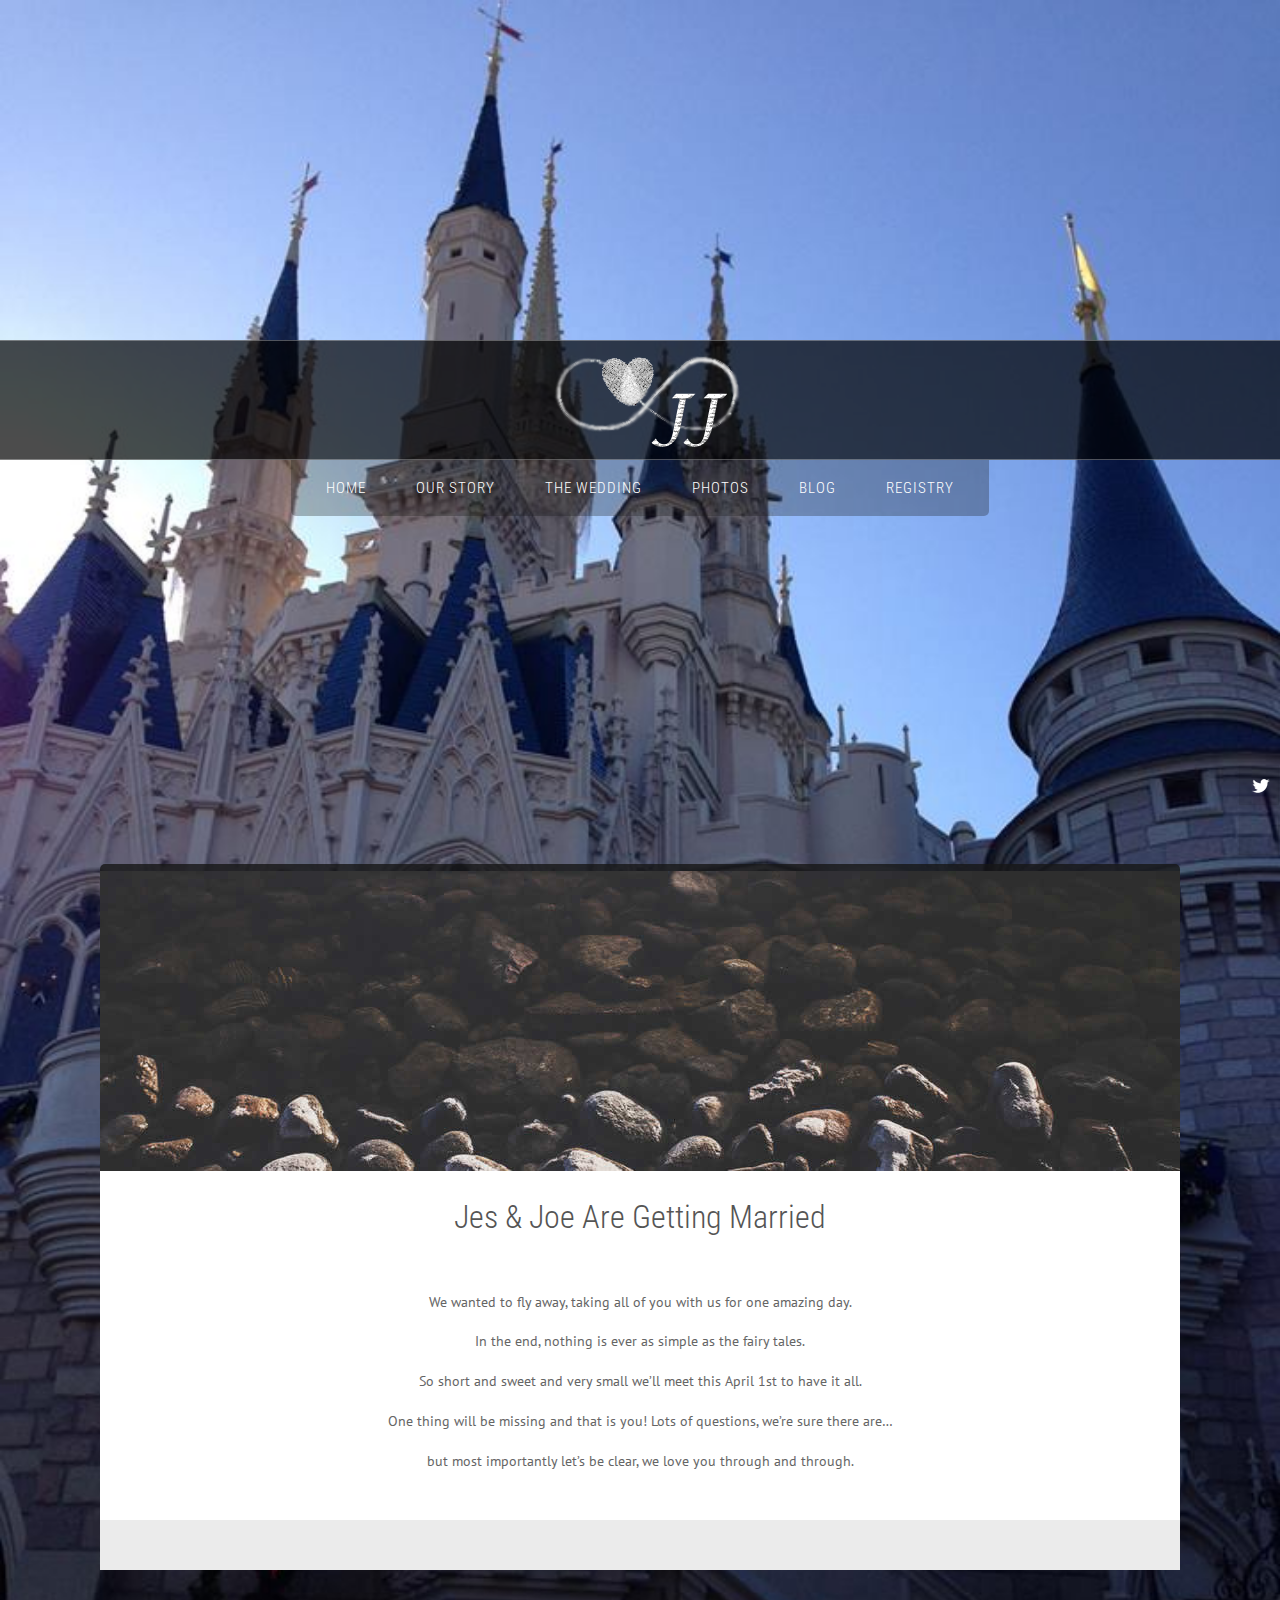
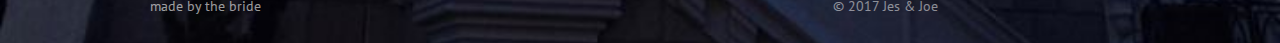
==== HTML/index.html @ 2b848e37 "second commit" ====
<!-- === BEGIN HEADER === -->
<!DOCTYPE html>
<!--[if IE 8]> <html lang="en" class="ie8"> <![endif]-->
<!--[if IE 9]> <html lang="en" class="ie9"> <![endif]-->
<!--[if !IE]><!-->
<html lang="en">
    <!--<![endif]-->
    <head>
        <!-- Title -->
        <title>Jes & Joe</title>
        <!-- Meta -->
        <meta http-equiv="content-type" content="text/html; charset=utf-8" />
        <meta name="description" content="">
        <meta name="author" content="">
        <meta name="viewport" content="width=device-width, initial-scale=1, maximum-scale=1" />
        <!-- Favicon -->
        <link href="favicon.ico" rel="shortcut icon">
        <!-- Bootstrap Core CSS -->
        <link rel="stylesheet" href="assets/css/bootstrap.css" rel="stylesheet">
        <!-- Template CSS -->
        <link rel="stylesheet" href="assets/css/animate.css" rel="stylesheet">
        <link rel="stylesheet" href="assets/css/font-awesome.css" rel="stylesheet">
        <link rel="stylesheet" href="assets/css/nexus.css" rel="stylesheet">
        <link rel="stylesheet" href="assets/css/responsive.css" rel="stylesheet">
        <link rel="stylesheet" href="assets/css/custom.css" rel="stylesheet">
        <!-- Google Fonts-->
        <link href="http://fonts.googleapis.com/css?family=Roboto+Condensed:400,300" rel="stylesheet" type="text/css">
        <link href="http://fonts.googleapis.com/css?family=PT+Sans" type="text/css" rel="stylesheet">
        <link href="http://fonts.googleapis.com/css?family=Roboto:400,300" rel="stylesheet" type="text/css">
    </head>
    <body>
        <div id="body-bg">
            <ul class="social-icons pull-right hidden-xs">
                <li class="social-twitter">
                    <a href="#" target="_blank" title="Twitter"></a>
                </li>
                <li class="social-instagram">
                    <a href="#" target="_blank" title="Instagram"></a>
                </li>
            </ul>
            <div id="pre-header" class="container" style="height:340px">
            </div>
            <div id="header">
                <div class="container">
                    <div class="row">
                        <!-- Logo -->
                        <div class="logo">
                            <a title="">
                                <img style="margin-top: -22px;" src="assets/img/jj-logo.png" alt="Logo" />
                            </a>
                        </div>
                        <!-- End Logo -->
                    </div>
                </div>
            </div>
            <!-- Menu -->
            <div id="hornav" class="container no-padding">
                <div class="row">
                    <div class="col-md-12 no-padding">
                        <div class="text-center visible-lg">
                            <ul id="hornavmenu" class="nav navbar-nav">
                                <li>
                                    <a href="index.html" >Home</a>
                                </li>
                                <li>
                                    <a href="our-story.html">Our Story</a>
                                </li>
                                <li>
                                    <a href="the-wedding.html">The Wedding</a>
                                </li>
                                <li>
                                    <a href="photos.html" >Photos</a>
                                </li>
                             
                                    <li>
                                    <a href="blog.html">Blog</a>                                  
                                </li> 
                                <li>
                                    <a href="registry.html" >Registry</a>
                                </li>
                            </ul>
                        </div>
                    </div>
                </div>
            </div>
            <!-- End Menu -->
            <div id="post_header" class="container" style="height:340px">
            </div>
            <div id="content-top-border" class="container">
            </div>
            <!-- === END HEADER === -->
            <!-- === BEGIN CONTENT === -->
            <div id="content">
                <div class="container no-padding">
                    <div class="row">
                        <!-- Carousel Slideshow -->
                        <div id="carousel-example" class="carousel slide" data-ride="carousel">
                            <!-- Carousel Images -->
                            <div class="carousel-inner">
                                <div class="item active">
                                    <img src="assets/img/slideshow/slide1.jpg">
                                </div>
                                <div class="item">
                                    <img src="assets/img/slideshow/slide2.jpg">
                                </div>
                                <div class="item">
                                    <img src="assets/img/slideshow/slide3.jpg">
                                </div>
                                <div class="item">
                                    <img src="assets/img/slideshow/slide4.jpg">
                                </div>
                            </div>
                            <!-- End Carousel Images -->
                        </div>
                        <!-- End Carousel Slideshow -->
                    </div>
                </div>
                <div class="container background-white">
                    <div class="row margin-vert-30">
                        <!-- Main Text -->
                        <div class="col-md-12">
                            <h2 class="text-center">Jes & Joe Are Getting Married</h2><br> <br/>
                            <p class="text-center"> We wanted to fly away, taking all of you with us for one amazing day. </p> <p class="text-center">In the end, nothing is ever as simple as the fairy tales. <p class="text-center">So short and sweet and very small we’ll meet this April 1st to have it all. </p> <p class="text-center">One thing will be missing and that is you! Lots of questions, we’re sure there are… </p> <p class="text-center">but most importantly let’s be clear, we love you through and through. </p>
                        </div>
                        <!-- End Main Text -->
                    </div>
                </div>
                <div class="container background-gray-lighter">
                    <div class="row padding-vert-20">
                        <div class="col-md-1">
                        </div>
                        <div class="col-md-10">
                            <!-- Portfolio -->
                            <ul class="portfolio-group">
                            </ul>
                            <!-- End Portfolio -->
                        </div>
                        <div class="col-md-1">
                        </div>
                    </div>
                </div>
            <!-- End Body -->
            <!-- Footer -->
            <div id="footer">
                <div class="container">
                    <div class="row">
                        <div id="footermenu" class="col-md-8">
                            <ul class="list-unstyled list-inline">
                                <li>
                                    <a href="jesmakes.com" target="_blank">made by the bride</a>
                                </li>
                            </ul>
                        </div>
                        <div id="copyright" class="col-md-4">
                            <p class="pull-right"><p>&copy; 2017 Jes & Joe</p>
                        </div>
                    </div>
                </div>
            </div>
            <!-- End Footer -->
            <!-- JS -->
            <script type="text/javascript" src="assets/js/jquery.min.js" type="text/javascript"></script>
            <script type="text/javascript" src="assets/js/bootstrap.min.js" type="text/javascript"></script>
            <script type="text/javascript" src="assets/js/scripts.js"></script>
            <!-- Isotope - Portfolio Sorting -->
            <script type="text/javascript" src="assets/js/jquery.isotope.js" type="text/javascript"></script>
            <!-- Mobile Menu - Slicknav -->
            <script type="text/javascript" src="assets/js/jquery.slicknav.js" type="text/javascript"></script>
            <!-- Animate on Scroll-->
            <script type="text/javascript" src="assets/js/jquery.visible.js" charset="utf-8"></script>
            <!-- Sticky Div -->
            <script type="text/javascript" src="assets/js/jquery.sticky.js" charset="utf-8"></script>
            <!-- Slimbox2-->
            <script type="text/javascript" src="assets/js/slimbox2.js" charset="utf-8"></script>
            <!-- Modernizr -->
            <script src="assets/js/modernizr.custom.js" type="text/javascript"></script>
            <!-- End JS -->
    </body>
</html>
---- HTML/assets/css/nexus.css ----
/**
* @template:  Virtuoso

TABLE OF CONTENTS

	- Basic
	- Header
	- Footer
	- Miscellaneous
	- Utility Classes
	- Typography
	- Top Menu - Hornav
	- Sidebar Menu
	- Mobile Menu
	- Blockquotes
	- Font Awesome
	- Glyphicons
	- Portfolio
	- Testimonials
	- Accordions
	- Tabs
	- Progress Bars 
	- Panels
	- Social Icons
	- Carousel
	- Thumbs Gallery
	- Blog
	- Pages

*/
/*-----------------------------------------------------------------------------------*/
/* Basic */
/*-----------------------------------------------------------------------------------*/
html {
  overflow-y: scroll;
}
body {
  line-height: 1.7em;
  font-family: PT Sans;
  font-size: 14px;
  font-weight: 300;
  background-color: #5f807a;
  background-color: #F4F1EA;
  color: #656565;
}
#body-bg {
  background-attachment: fixed;
  background-clip: border-box;
  background-color: rgba(0, 0, 0, 0);
  background-image: url("../img/bg.jpg");
  background-origin: padding-box;
  background-position: 50% 0;
  background-repeat: no-repeat;
  background-size: cover !important;
  position: relative;
}
.primary-container-background .primary-container {
  width: 1080px;
}
.container {
  max-width: 1080px;
  padding-left: 40px;
  padding-right: 40px;
  width: 100%;
}
.container.no-padding {
  padding-left: 20px !important;
  padding-right: 20px !important;
}
#container_hornav {
  position: relative;
  top: 0px;
}
#container_slideshow {
  overflow: hidden;
  z-index: 0;
}
#container_spacer1 {
  height: 60px;
}
#container_spacer3 {
  height: 40px;
}
.is-sticky #header {
  background-color: #000000;
  z-index: 20;
}
.is-sticky #hornav {
  top: 0;
  left: 0;
  right: 0;
  height: 0;
  text-align: center;
  z-index: 20;
}
.is-sticky #hornav ul#hornavmenu {
  background-color: #171717;
}
.is-sticky #header {
  z-index: 21;
}
.is-sticky ul.social-icons {
  margin-top: 29px;
}
/*-----------------------------------------------------------------------------------*/
/* Header */
/*-----------------------------------------------------------------------------------*/
#header {
  position: relative;
  background-color: #000;
  background-color: rgba(0, 0, 0, 0.7);
  border-bottom: 1px solid rgba(255, 255, 255, 0.3);
  border-top: 1px solid rgba(255, 255, 255, 0.3);
  height: 120px;
  top: 0;
  transition: all 0.2s ease 0s;
  width: 100%;
}
#header.container {
  background-color: #ffffff;
  border-bottom: 1px solid rgba(0, 0, 0, 0.1);
  height: 85px;
  position: relative;
}
/* Logo */
.logo {
  text-align: center;
}
.logo a {
  top: 29px;
  display: block;
  position: relative;
  z-index: 20;
}
p.site-slogan {
  color: #b1a5bd;
  font-size: 11px;
  letter-spacing: 8px;
  margin: 0;
  padding: 0;
  right: 15px;
  text-align: right;
  top: 68px;
  position: absolute;
  z-index: 20;
  white-space: nowrap;
}
#content-top-border {
  background-color: rgba(23, 23, 23, 0.8);
  border-radius: 5px 5px 0 0;
  height: 7px;
}
/*-----------------------------------------------------------------------------------*/
/* Footer */
/*-----------------------------------------------------------------------------------*/
#content-bottom-border {
  background-color: rgba(23, 23, 23, 0.8);
  border-radius: 0 0 5px 5px;
  height: 7px;
}
#base {
  overflow: hidden;
  color: rgba(255, 255, 255, 0.5);
}
#base .container {
  background-color: #000000;
  border-radius: 5px;
}
#base li a {
  text-shadow: none;
}
#base h3 {
  color: #FFFFFF;
  text-shadow: none;
  opacity: 0.8;
}
#base input,
#base button,
#base select,
#base textarea {
  color: #fff;
}
#base input {
  background: none repeat scroll 0 0 rgba(45, 55, 70, 0.15);
  border: 1px solid;
  border-color: rgba(255, 255, 255, 0.15);
  border-radius: 5px;
  box-shadow: 0 1px 1px rgba(0, 0, 0, 0.1) inset;
  color: #fff;
  padding: 4px 12px;
}
#base input:focus {
  border-color: rgba(255, 255, 255, 0.4);
}
/* Footer Menu */
#footer {
  color: #bbb;
  color: rgba(255, 255, 255, 0.5);
  padding-top: 25px;
  padding-bottom: 25px;
}
#footermenu ul {
  margin: 0;
}
#footermenu ul li {
  border-right: 1px solid rgba(255, 255, 255, 0.1);
  padding-left: 10px;
  padding-right: 10px;
}
#footermenu ul li:last-child {
  border: none;
}
#footermenu ul li a {
  color: #444;
  color: rgba(255, 255, 255, 0.6);
  font-size: 14px;
}
#footermenu ul li a:hover {
  color: #ffffff;
}
/* Copyright */
#copyright p {
  padding: 0;
  margin: 0;
}
/*-----------------------------------------------------------------------------------*/
/* Miscellaneous */
/*-----------------------------------------------------------------------------------*/
.visible {
  opacity: 1 !important;
}
.animatebox {
  background: #cccccc;
  background: rgba(0, 0, 0, 0.05);
  border: 1px solid #dddddd;
  border: 1px solid rgba(0, 0, 0, 0.2);
  box-shadow: 1px 1px 5px rgba(0, 0, 0, 0.2);
  font-size: 22px;
  font-weight: 300;
  margin: 30px auto 60px;
  padding: 80px 0;
  text-align: center;
  max-width: 500px;
  width: 100%;
  color: #888 !important;
}
h1.logo-text a {
  display: inline;
}
.logo a {
  display: inline !important;
  width: auto !important;
}
/*-----------------------------------------------------------------------------------*/
/* Utility Classes */
/*-----------------------------------------------------------------------------------*/
.color-default {
  color: #555555 !important;
}
.color-default[class^="fa-"]:before,
.color-default[class*=" fa-"]:before {
  color: #555555;
}
.color-gray {
  color: #555555 !important;
}
.color-gray[class^="fa-"]:before,
.color-gray[class*=" fa-"]:before {
  color: #555555;
}
.color-gray-light {
  color: #b3b3b3 !important;
}
.color-gray-light[class^="fa-"]:before,
.color-gray-light[class*=" fa-"]:before {
  color: #b3b3b3;
}
.color-gray-lighter {
  color: #ebebeb !important;
}
.color-gray-lighter[class^="fa-"]:before,
.color-gray-lighter[class*=" fa-"]:before {
  color: #ebebeb;
}
.color-primary {
  color: #72968f !important;
}
.color-primary[class^="fa-"]:before,
.color-primary[class*=" fa-"]:before {
  color: #72968f;
}
.color-red {
  color: #8b2626 !important;
}
.color-red[class^="fa-"]:before,
.color-red[class*=" fa-"]:before {
  color: #8b2626;
}
.color-blue {
  color: #43668c !important;
}
.color-blue[class^="fa-"]:before,
.color-blue[class*=" fa-"]:before {
  color: #43668c;
}
.color-green {
  color: #649f2b !important;
}
.color-green[class^="fa-"]:before,
.color-green[class*=" fa-"]:before {
  color: #649f2b;
}
.color-aqua {
  color: #86b998 !important;
}
.color-aqua[class^="fa-"]:before,
.color-aqua[class*=" fa-"]:before {
  color: #86b998;
}
.color-yellow {
  color: #d0b426 !important;
}
.color-yellow[class^="fa-"]:before,
.color-yellow[class*=" fa-"]:before {
  color: #d0b426;
}
.color-brown {
  color: #6f6f55 !important;
}
.color-brown[class^="fa-"]:before,
.color-brown[class*=" fa-"]:before {
  color: #6f6f55;
}
.color-violet {
  color: #8270a4 !important;
}
.color-violet[class^="fa-"]:before,
.color-violet[class*=" fa-"]:before {
  color: #8270a4;
}
.color-orange {
  color: #ae6926 !important;
}
.color-orange[class^="fa-"]:before,
.color-orange[class*=" fa-"]:before {
  color: #ae6926;
}
.padding-10 {
  padding: 10px;
}
.padding-20 {
  padding: 20px;
}
.padding-30 {
  padding: 30px;
}
.padding-40 {
  padding: 40px;
}
.padding-50 {
  padding: 50px;
}
.padding-60 {
  padding: 60px;
}
.margin-10 {
  margin: 10px;
}
.margin-20 {
  margin: 20px;
}
.margin-30 {
  margin: 30px;
}
.margin-40 {
  margin: 40px;
}
.margin-50 {
  margin: 50px;
}
.margin-60 {
  margin: 60px;
}
.padding-horiz-10 {
  padding-left: 10px;
  padding-right: 10px;
}
.padding-horiz-20 {
  padding-left: 20px;
  padding-right: 20px;
}
.padding-horiz-30 {
  padding-left: 30px;
  padding-right: 30px;
}
.padding-horiz-40 {
  padding-left: 40px;
  padding-right: 40px;
}
.padding-horiz-50 {
  padding-left: 50px;
  padding-right: 50px;
}
.padding-horiz-60 {
  padding-left: 60px;
  padding-right: 60px;
}
.padding-vert-10 {
  padding-top: 10px;
  padding-bottom: 10px;
}
.padding-vert-20 {
  padding-top: 20px;
  padding-bottom: 20px;
}
.padding-vert-30 {
  padding-top: 30px;
  padding-bottom: 30px;
}
.padding-vert-40 {
  padding-top: 40px;
  padding-bottom: 40px;
}
.padding-vert-50 {
  padding-top: 50px;
  padding-bottom: 50px;
}
.padding-vert-60 {
  padding-top: 60px;
  padding-bottom: 60px;
}
.margin-horiz-10 {
  margin-left: 10px;
  margin-right: 10px;
}
.margin-horiz-20 {
  margin-left: 20px;
  margin-right: 20px;
}
.margin-horiz-30 {
  margin-left: 30px;
  margin-right: 30px;
}
.margin-horiz-40 {
  margin-left: 40px;
  margin-right: 40px;
}
.margin-horiz-50 {
  margin-left: 50px;
  margin-right: 50px;
}
.margin-horiz-60 {
  margin-left: 60px;
  margin-right: 60px;
}
.margin-vert-10 {
  margin-top: 10px;
  margin-bottom: 10px;
}
.margin-vert-20 {
  margin-top: 20px;
  margin-bottom: 20px;
}
.margin-vert-30 {
  margin-top: 30px;
  margin-bottom: 30px;
}
.margin-vert-40 {
  margin-top: 40px;
  margin-bottom: 40px;
}
.margin-vert-50 {
  margin-top: 50px;
  margin-bottom: 50px;
}
.margin-vert-60 {
  margin-top: 60px;
  margin-bottom: 60px;
}
.no-padding {
  padding: 0 !important;
}
.no-margin {
  margin: 0 !important;
}
.margin-top-0 {
  margin-top: 0;
}
.margin-top-5 {
  margin-top: 5px;
}
.margin-top-10 {
  margin-top: 10px;
}
.margin-top-15 {
  margin-top: 15px;
}
.margin-top-20 {
  margin-top: 20px;
}
.margin-top-30 {
  margin-top: 30px;
}
.margin-top-40 {
  margin-top: 40px;
}
.margin-top-50 {
  margin-top: 50px;
}
.margin-top-60 {
  margin-top: 60px;
}
.margin-bottom-0 {
  margin-bottom: 0;
}
.margin-bottom-5 {
  margin-bottom: 5px;
}
.margin-bottom-10 {
  margin-bottom: 10px;
}
.margin-bottom-15 {
  margin-bottom: 15px;
}
.margin-bottom-20 {
  margin-bottom: 20px;
}
.margin-bottom-30 {
  margin-bottom: 30px;
}
.margin-bottom-40 {
  margin-bottom: 40px;
}
.margin-bottom-50 {
  margin-bottom: 50px;
}
.margin-bottom-60 {
  margin-bottom: 60px;
}
.padding-top-0 {
  padding-top: 0;
}
.padding-top-5 {
  padding-top: 5px;
}
.padding-top-10 {
  padding-top: 10px;
}
.padding-top-15 {
  padding-top: 15px;
}
.padding-top-20 {
  padding-top: 20px;
}
.padding-top-30 {
  padding-top: 30px;
}
.padding-top-40 {
  padding-top: 40px;
}
.padding-top-50 {
  padding-top: 50px;
}
.padding-top-60 {
  padding-top: 60px;
}
.padding-bottom-0 {
  padding-bottom: 0;
}
.padding-bottom-5 {
  padding-bottom: 5px;
}
.padding-bottom-10 {
  padding-bottom: 10px;
}
.padding-bottom-15 {
  padding-bottom: 15px;
}
.padding-bottom-20 {
  padding-bottom: 20px;
}
.padding-bottom-30 {
  padding-bottom: 30px;
}
.padding-bottom-40 {
  padding-bottom: 40px;
}
.padding-bottom-50 {
  padding-bottom: 50px;
}
.padding-bottom-60 {
  padding-bottom: 60px;
}
.row-no-margin {
  margin-left: -40px;
  margin-right: -40px;
}
/* Background Colors */
.background-white {
  background-color: #FFFFFF;
}
.background-gray-darker {
  background-color: #222222;
}
.background-gray-dark {
  background-color: #333333;
}
.background-gray {
  background-color: #555555;
}
.background-gray-light {
  background-color: #b3b3b3;
}
.background-gray-lighter {
  background-color: #ebebeb;
}
/* Button Colors */
.btn {
  border-radius: 0px;
}
.btn-default {
  background-color: rgba(0, 0, 0, 0.043);
  border: 1px solid rgba(0, 0, 0, 0.15);
  border-radius: 0px;
  box-shadow: 0 0 5px 0 rgba(0, 0, 0, 0.05) inset;
  margin: 0;
}
.btn-green {
  background-color: #658538 !important;
  background-repeat: repeat-x;
  filter: progid:DXImageTransform.Microsoft.gradient(startColorstr="#759a40", endColorstr="#648537");
  background-image: -khtml-gradient(linear, left top, left bottom, from(#759a40), to(#648537));
  background-image: -moz-linear-gradient(top, #759a40, #648537);
  background-image: -ms-linear-gradient(top, #759a40, #648537);
  background-image: -webkit-gradient(linear, left top, left bottom, color-stop(0%, #759a40), color-stop(100%, #648537));
  background-image: -webkit-linear-gradient(top, #759a40, #648537);
  background-image: -o-linear-gradient(top, #759a40, #648537);
  background-image: linear-gradient(#759a40, #648537);
  border-color: #648537 #648537 #618035;
  color: #fff !important;
  text-shadow: 0 -1px 0 rgba(0, 0, 0, 0.09);
  -webkit-font-smoothing: antialiased;
}
.btn-bronze {
  background-color: #856f38 !important;
  background-repeat: repeat-x;
  filter: progid:DXImageTransform.Microsoft.gradient(startColorstr="#9a8140", endColorstr="#856f37");
  background-image: -khtml-gradient(linear, left top, left bottom, from(#9a8140), to(#856f37));
  background-image: -moz-linear-gradient(top, #9a8140, #856f37);
  background-image: -ms-linear-gradient(top, #9a8140, #856f37);
  background-image: -webkit-gradient(linear, left top, left bottom, color-stop(0%, #9a8140), color-stop(100%, #856f37));
  background-image: -webkit-linear-gradient(top, #9a8140, #856f37);
  background-image: -o-linear-gradient(top, #9a8140, #856f37);
  background-image: linear-gradient(#9a8140, #856f37);
  border-color: #856f37 #856f37 #806b35;
  color: #fff !important;
  text-shadow: 0 -1px 0 rgba(0, 0, 0, 0.09);
  -webkit-font-smoothing: antialiased;
}
.btn-red {
  background-color: #853838 !important;
  background-repeat: repeat-x;
  filter: progid:DXImageTransform.Microsoft.gradient(startColorstr="#9a4040", endColorstr="#853737");
  background-image: -khtml-gradient(linear, left top, left bottom, from(#9a4040), to(#853737));
  background-image: -moz-linear-gradient(top, #9a4040, #853737);
  background-image: -ms-linear-gradient(top, #9a4040, #853737);
  background-image: -webkit-gradient(linear, left top, left bottom, color-stop(0%, #9a4040), color-stop(100%, #853737));
  background-image: -webkit-linear-gradient(top, #9a4040, #853737);
  background-image: -o-linear-gradient(top, #9a4040, #853737);
  background-image: linear-gradient(#9a4040, #853737);
  border-color: #853737 #853737 #803535;
  color: #fff !important;
  text-shadow: 0 -1px 0 rgba(0, 0, 0, 0.09);
  -webkit-font-smoothing: antialiased;
}
.btn-violet {
  background-color: #813885 !important;
  background-repeat: repeat-x;
  filter: progid:DXImageTransform.Microsoft.gradient(startColorstr="#96409a", endColorstr="#813785");
  background-image: -khtml-gradient(linear, left top, left bottom, from(#96409a), to(#813785));
  background-image: -moz-linear-gradient(top, #96409a, #813785);
  background-image: -ms-linear-gradient(top, #96409a, #813785);
  background-image: -webkit-gradient(linear, left top, left bottom, color-stop(0%, #96409a), color-stop(100%, #813785));
  background-image: -webkit-linear-gradient(top, #96409a, #813785);
  background-image: -o-linear-gradient(top, #96409a, #813785);
  background-image: linear-gradient(#96409a, #813785);
  border-color: #813785 #813785 #7c3580;
  color: #fff !important;
  text-shadow: 0 -1px 0 rgba(0, 0, 0, 0.09);
  -webkit-font-smoothing: antialiased;
}
.btn-blue {
  background-color: #386685 !important;
  background-repeat: repeat-x;
  filter: progid:DXImageTransform.Microsoft.gradient(startColorstr="#40769a", endColorstr="#376685");
  background-image: -khtml-gradient(linear, left top, left bottom, from(#40769a), to(#376685));
  background-image: -moz-linear-gradient(top, #40769a, #376685);
  background-image: -ms-linear-gradient(top, #40769a, #376685);
  background-image: -webkit-gradient(linear, left top, left bottom, color-stop(0%, #40769a), color-stop(100%, #376685));
  background-image: -webkit-linear-gradient(top, #40769a, #376685);
  background-image: -o-linear-gradient(top, #40769a, #376685);
  background-image: linear-gradient(#40769a, #376685);
  border-color: #376685 #376685 #356280;
  color: #fff !important;
  text-shadow: 0 -1px 0 rgba(0, 0, 0, 0.09);
  -webkit-font-smoothing: antialiased;
}
.btn-aqua {
  background-color: #388582 !important;
  background-repeat: repeat-x;
  filter: progid:DXImageTransform.Microsoft.gradient(startColorstr="#409a97", endColorstr="#378582");
  background-image: -khtml-gradient(linear, left top, left bottom, from(#409a97), to(#378582));
  background-image: -moz-linear-gradient(top, #409a97, #378582);
  background-image: -ms-linear-gradient(top, #409a97, #378582);
  background-image: -webkit-gradient(linear, left top, left bottom, color-stop(0%, #409a97), color-stop(100%, #378582));
  background-image: -webkit-linear-gradient(top, #409a97, #378582);
  background-image: -o-linear-gradient(top, #409a97, #378582);
  background-image: linear-gradient(#409a97, #378582);
  border-color: #378582 #378582 #35807d;
  color: #fff !important;
  text-shadow: 0 -1px 0 rgba(0, 0, 0, 0.09);
  -webkit-font-smoothing: antialiased;
}
/*-----------------------------------------------------------------------------------*/
/* Top Menu - Hornav */
/*-----------------------------------------------------------------------------------*/
#hornav {
  font-family: Roboto Condensed;
  position: relative;
  padding-top: 0px;
  padding-right: 0px;
  text-align: center;
  width: 100%;
}
#hornav .navbar-nav {
  float: none;
}
#hornav ul {
  background-color: rgba(23, 23, 23, 0.3);
  border-radius: 0 0 5px 5px;
  display: inline-block;
  margin: 0;
  padding: 0 10px;
}
#hornav ul > li {
  margin: 0px 5px;
}
#hornav ul > li > a,
#hornav ul > li > span {
  color: #FFFFFF;
  font-size: 15px;
  font-weight: 300;
  letter-spacing: 1px;
  padding: 18px 20px;
  text-transform: uppercase;
  display: block;
}
#hornav ul > li > a:hover,
#hornav ul > li > span:hover,
#hornav ul > li > a:active,
#hornav ul > li > span:active,
#hornav ul > li > a.current,
#hornav ul > li > span.current {
  background: none;
}
/* Dropdown Menu */
#hornav ul ul {
  text-align: left;
  background: #f2f2f2;
  border-radius: 5px;
  border: 1px solid #dddddd;
  position: relative;
  -webkit-box-shadow: 0 0 4px rgba(0, 0, 0, 0.2);
  -moz-box-shadow: 0 0 4px rgba(0, 0, 0, 0.2);
  -ms-box-shadow: 0 0 4px rgba(0, 0, 0, 0.2);
  -o-box-shadow: 0 0 4px rgba(0, 0, 0, 0.2);
  box-shadow: 0 0 4px rgba(0, 0, 0, 0.2);
  display: block;
  list-style: none;
  margin: 0px;
  padding: 5px 0 !important;
  min-width: 200px;
  z-index: 20;
}
#hornav ul ul li {
  min-height: 22px;
  float: none;
  position: relative;
  margin: 0;
}
#hornav ul ul li a,
#hornav ul ul li span {
  background-color: transparent;
  box-shadow: none;
  display: block;
  padding: 6px 15px;
  color: #555555 !important;
  text-transform: none;
  border-top: 1px solid rgba(0, 0, 0, 0.05);
}
#hornav ul ul:before {
  background: transparent url('../img/menu_arrow.png') no-repeat 0 0;
  content: "";
  display: block;
  height: 10px;
  left: 21px;
  position: absolute;
  top: -10px;
  width: 14px;
}
#hornav ul ul li:first-child a {
  border: none;
}
#hornav ul ul li a:active,
#hornav ul ul li a:focus,
#hornav ul ul li a:hover {
  text-decoration: none;
  background-color: rgba(0, 0, 0, 0.05);
}
#hornav ul ul li:hover a {
  text-decoration: none;
}
#hornav ul ul ul:before {
  display: none;
}
#hornav li ul,
#hornav li ul li ul {
  position: absolute;
  height: auto;
  min-width: 200px;
  opacity: 0;
  visibility: hidden;
  transition: all 240ms linear;
  -o-transition: all 240ms linear;
  -ms-transition: all 240ms linear;
  -moz-transition: all 240ms linear;
  -webkit-transition: all 240ms linear;
  top: 70px;
  z-index: 1000;
}
#hornav li:hover > ul,
#hornav li ul li:hover > ul {
  display: block;
  opacity: 1;
  visibility: visible;
  top: 60px;
}
#hornav li ul li ul {
  left: 220px;
  top: 0;
}
#hornav li ul li:hover > ul {
  top: 0px;
  left: 200px;
}
#hornav ul ul .parent:after {
  top: 10px;
  right: 15px;
  color: #777;
  font-size: 14px;
  content: "\f105";
  position: absolute;
  font-weight: normal;
  display: inline-block;
  font-family: FontAwesome;
}
/*-----------------------------------------------------------------------------------*/
/* Sidebar Menu */
/*-----------------------------------------------------------------------------------*/
.sidebar-nav {
  border-radius: 5px;
  border: 1px solid rgba(0, 0, 0, 0.1);
}
.sidebar-nav li {
  padding: 0;
  /*Sidebar Sub Navigation*/
}
.sidebar-nav li a {
  background: #f4f4f4;
  border-bottom: 1px solid #d8d8d8;
  display: block;
  padding: 10px 20px;
  outline: none;
  color: #72968f;
  font-size: 16px;
  font-weight: 300;
}
.sidebar-nav li a:hover {
  text-decoration: none;
}
.sidebar-nav li ul {
  background: #fff;
  padding: 0;
  margin: 0;
  list-style: none;
}
.sidebar-nav li ul a {
  background: #fff;
  color: #555555;
  font-size: 12px;
  border-bottom: solid 1px #d8d8d8;
  padding: 5px 23px;
}
.sidebar-nav ul li:hover a,
.sidebar-nav ul li.active a {
  color: #72968f;
}
.sidebar-nav > li:last-child a {
  border: none;
}
/*Sidebar Badges*/
.list-group-item li > .badge {
  float: right;
}
.sidebar-nav span.badge {
  margin-top: 8px;
  margin-right: 10px;
}
.sidebar-nav .list-toggle > span.badge {
  margin-right: 25px;
}
.sidebar-nav ul li span.badge {
  margin-top: 0px;
  font-size: 10px;
  padding: 3px 5px;
  margin-right: 20px;
  border-radius: 0 0 5px 5px;
  background: #8faca6;
}
/*Sidebar List Toggle*/
.list-toggle:after {
  top: 10px;
  right: 20px;
  color: #777;
  font-size: 14px;
  content: "\f105";
  position: absolute;
  font-weight: normal;
  display: inline-block;
  font-family: FontAwesome;
}
.list-toggle.active:after {
  color: #fff;
  content: "\f107";
}
/* Make Font Awesome icons fixed width */
.sidebar-nav li [class^="fa"],
.sidebar-nav li [class*=" fa"] {
  width: 1.25em;
  left: -2px;
  margin-right: 2px;
  text-align: center;
  position: relative;
  display: inline-block;
}
.sidebar-nav li [class^="fa"].fa-lg,
.sidebar-nav li [class*=" fa"].fa-lg {
  /* increased font size for fa-lg */
  width: 1.5625em;
}
/*-----------------------------------------------------------------------------------*/
/* Mobile Menu */
/*-----------------------------------------------------------------------------------*/
.slicknav_btn {
  position: relative;
  display: block;
  vertical-align: middle;
  float: right;
  padding: 0.5em 0.7em;
  line-height: 1.125em;
  cursor: pointer;
}
.slicknav_menu .slicknav_menutxt {
  display: block;
  line-height: 1.188em;
  float: left;
}
.slicknav_menu .slicknav_icon {
  float: left;
  margin: 0.188em 0 0 0.438em;
}
.slicknav_menu .slicknav_no-text {
  margin: 0;
}
.slicknav_menu .slicknav_icon-bar {
  font-size: 18px;
  display: block;
  width: 1.125em;
  height: 0.125em;
  -webkit-border-radius: 1px;
  -moz-border-radius: 1px;
  border-radius: 1px;
  -webkit-box-shadow: 0 1px 0 rgba(0, 0, 0, 0.25);
  -moz-box-shadow: 0 1px 0 rgba(0, 0, 0, 0.25);
  box-shadow: 0 1px 0 rgba(0, 0, 0, 0.25);
}
.slicknav_btn .slicknav_icon-bar + .slicknav_icon-bar {
  margin-top: 0.188em;
}
.slicknav_nav {
  clear: both;
}
.slicknav_nav ul,
.slicknav_nav li {
  display: block;
}
.slicknav_nav .slicknav_arrow {
  font-size: 0.8em;
  margin: 0 0 0 0.4em;
}
.slicknav_nav .slicknav_item {
  display: block;
  cursor: pointer;
}
.slicknav_nav a {
  display: block;
}
.slicknav_nav .slicknav_item a {
  display: inline;
}
.slicknav_menu:before,
.slicknav_menu:after {
  content: " ";
  display: table;
}
.slicknav_menu:after {
  clear: both;
}
/* IE6/7 support */
.slicknav_menu {
  *zoom: 1;
}
/* 
    User Default Style
    Change the following styles to modify the appearance of the menu.
*/
.slicknav_menu {
  font-size: 18px;
}
/* Button */
.slicknav_btn {
  margin: 5px 5px 6px;
  text-decoration: none;
  -webkit-border-radius: 4px;
  -moz-border-radius: 4px;
  border-radius: 4px;
  background-color: rgba(0, 0, 0, 0.4);
}
/* Button Text */
.slicknav_menu .slicknav_menutxt {
  color: #FFF;
  font-weight: bold;
}
/* Button Lines */
.slicknav_menu .slicknav_icon-bar {
  background-color: #f5f5f5;
}
.slicknav_menu {
  background: #5f807a;
  padding: 5px;
}
.slicknav_nav {
  color: #fff;
  margin: 0;
  padding: 0;
}
.slicknav_nav,
.slicknav_nav ul {
  list-style: none;
  overflow: hidden;
}
.slicknav_nav .slicknav_item {
  padding: 14px;
  margin: 2px 0px;
}
.slicknav_nav a {
  padding: 14px;
  margin: 2px 0px;
  text-decoration: none;
  color: #fff;
}
.slicknav_nav ul {
  padding: 0;
  margin: 0;
}
.slicknav_nav li {
  background-color: rgba(0, 0, 0, 0.25);
  border-radius: 4px;
  color: #ffffff;
}
.slicknav_nav li li {
  background-color: rgba(255, 255, 255, 0.03);
  text-indent: 10px;
}
.slicknav_nav li li li {
  background-color: rgba(255, 255, 255, 0.03);
  text-indent: 20px;
}
.slicknav_nav li li a {
  color: #ffffff;
}
.slicknav_nav .slicknav_item a {
  padding: 0;
  margin: 0;
}
.slicknav_nav a:hover,
.slicknav_nav .slicknav_item:hover,
.slicknav_nav a:focus,
.slicknav_nav .slicknav_item:focus {
  background-color: rgba(0, 0, 0, 0.2) !important;
  color: #ffffff;
}
.slicknav_nav .slicknav_txtnode {
  margin-left: 15px;
}
/*-----------------------------------------------------------------------------------*/
/* Typo */
/*-----------------------------------------------------------------------------------*/
h1 {
  font-size: 2em;
}
h2 {
  font-weight: 300;
  line-height: 1em;
  margin: 0 0 10px;
  color: #555555;
  font-family: 'Roboto Condensed', sans-serif;
  font-size: 32px;
}
h3 {
  font-size: 20px;
  font-weight: 300;
  padding: 0;
  font-family: 'Roboto Condensed', sans-serif;
  margin: 0;
  color: #555555;
}
h3.title {
  border-bottom: 1px solid rgba(0, 0, 0, 0.1);
  padding-bottom: 5px;
  margin-bottom: 15px;
}
h4 {
  font-size: 18px;
  font-weight: 300;
  color: #9e9e9e;
  margin-bottom: 10px;
  line-height: 1.6;
}
h5 {
  font-size: 1.1em;
}
h6 {
  font-size: 1em;
}
a {
  text-decoration: none;
  color: #72968f;
  -webkit-transition: color 0.15s ease-in;
  -moz-transition: color 0.15s ease-in;
  -o-transition: color 0.15s ease-in;
  transition: color 0.15s ease-in;
}
a:hover {
  text-decoration: none;
}
a:focus,
li:focus {
  outline: 0;
}
p {
  margin-bottom: 16px;
}
hr {
  background: url("../img/hr.png") no-repeat scroll 50% 0 transparent;
  border: medium none;
  height: 19px;
  margin: 0px 0 10px;
}
img {
  max-width: 100% ;
}
.icon-list {
  padding-left: 30px;
}
ul.menu {
  list-style: none outside none;
  margin: 0;
  padding: 0;
}
ul.menu a {
  color: #777777;
  display: block;
  font-size: 14px;
  letter-spacing: 0;
  padding: 12px 5px;
  text-decoration: none;
  text-transform: uppercase;
}
ul.menu a:hover {
  color: #444 ;
}
ul.menu li {
  border-bottom: 2px solid rgba(0, 0, 0, 0.06);
}
ul.menu li:last-child {
  border-bottom: none;
}
ul.menu li li a {
  padding: 4px 30px;
  color: #666;
  border: none;
  padding-left: 25px;
  background: none;
}
ul.menu li li a:hover {
  color: #888;
}
ul.menu ul {
  margin-top: -4px;
  padding-bottom: 5px;
  margin-bottom: 0px;
}
.label {
  font-weight: 300;
  font-size: 90%;
  border-radius: 5px;
}
.btn {
  border-radius: 5px;
}
/*-----------------------------------------------------------------------------------*/
/* Blockquotes */
/*-----------------------------------------------------------------------------------*/
blockquote {
  border: 1px solid #b3b3b3;
  border-left: 10px solid #b3b3b3;
  border-radius: 0px;
  background: #fafafa;
  font-size: 16px;
  margin: 0 0 20px;
  padding: 10px 20px;
}
blockquote.right {
  text-align: right;
  border-width: 1px 10px 1px 1px !important;
}
blockquote.right.primary {
  border-color: #8faca6;
  border-left: 1px solid #8faca6;
  border-right: 10px solid #8faca6;
}
blockquote p {
  margin: 0;
}
blockquote.bg-gray {
  background: #555555;
  border: 1px solid #b3b3b3;
  border-left: 10px solid #b3b3b3;
  color: #ffffff;
}
blockquote.primary {
  border: 1px solid #8faca6;
  border-left: 10px solid #8faca6;
}
blockquote.bg-primary {
  background: #8faca6;
  border: 1px solid #8faca6;
  border-left: 10px solid #8faca6;
  color: #ffffff;
}
/*-----------------------------------------------------------------------------------*/
/* Font Awesome */
/*-----------------------------------------------------------------------------------*/
[class^="fa-"]:before,
[class*=" fa-"]:before {
  font-family: FontAwesome;
  font-style: normal;
  font-weight: normal;
  line-height: 1;
  -webkit-font-smoothing: antialiased;
  -moz-osx-font-smoothing: grayscale;
  padding-right: 10px;
  color: rgba(0, 0, 0, 0.6);
}
/* Joomla Menus */
.menu li [class^="fa-"]:before,
.menu li [class*=" fa-"]:before {
  display: inline-block;
  font-family: FontAwesome;
  font-style: normal;
  font-weight: normal;
  line-height: 1;
  -webkit-font-smoothing: antialiased;
  -moz-osx-font-smoothing: grayscale;
}
.menu li [class^="fa-"]:before,
.menu li [class*=" fa-"]:before {
  color: rgba(0, 0, 0, 0.2);
  font-size: 18px;
  position: absolute;
  top: 13px;
  left: 10px;
}
.menu li a[class^="fa-"],
.menu li a[class*=" fa-"] {
  position: relative;
  padding-left: 37px !important;
}
.menu li a:hover[class^="fa-"]:before,
.menu li a:hover[class*=" fa-"]:before {
  color: rgba(0, 0, 0, 0.1);
}
/* Top Menu Icons */
#hornav li [class^="fa-"]:before,
#hornav li [class*=" fa-"]:before {
  color: rgba(255, 255, 255, 0.2);
  top: 12px;
  left: 12px;
  font-size: 18px;
}
/* Header-# Menu Icons */
.header-1 .menu li [class^="fa-"]:before,
.header-1 .menu li [class*=" fa-"]:before,
.header-2 .menu li [class^="fa-"]:before,
.header-2 .menu li [class*=" fa-"]:before {
  color: rgba(0, 0, 0, 0.2);
  top: 1px;
}
/* Base Module Icons */
#base [class^="fa-"]:before,
#base [class*=" fa-"]:before {
  color: rgba(255, 255, 255, 0.2);
}
/* Footer Menu Icons */
#footermenu li [class^="fa-"]:before,
#footermenu li [class*=" fa-"]:before {
  color: rgba(255, 255, 255, 0.2);
  top: 5px;
}
.smOW li [class^="fa-"]:before,
.smOW li [class*=" fa-"]:before {
  color: rgba(0, 0, 0, 0.2);
  top: 9px;
}
.fa-col5 {
  float: left;
  padding: 0 0 10px;
  width: 20%;
}
a.slicknav_item [class^="fa-"]:before,
a.slicknav_item [class*=" fa-"]:before {
  display: none;
}
.menu a.slicknav_item [class^="fa-"],
.menu a.slicknav_item [class*=" fa-"] {
  padding-left: 0 !important;
}
.fa-icon-list {
  text-align: center;
  margin: 30px 0;
}
.fa-icon-list > div {
  min-height: 105px;
}
.fa-icon-list i {
  font-size: 24px;
  background: #fff;
  border: 1px solid #ebebeb;
  padding: 10px;
  border-radius: 5px;
}
i.fa {
  display: inline-block;
}
i.fa:before {
  padding-right: 0;
}
i.fa.square,
i.fa.circle,
i.fa.rounded {
  width: 26px;
  height: 26px;
  line-height: 26px;
  border-radius: 50%;
}
i.fa.square.icon-lg,
i.fa.circle.icon-lg,
i.fa.rounded.icon-lg {
  width: 40px;
  height: 40px;
  line-height: 40px;
}
i.fa.square.icon-xlg,
i.fa.circle.icon-xlg,
i.fa.rounded.icon-xlg {
  width: 50px;
  height: 50px;
  line-height: 50px;
}
i.fa.square.icon-xxlg,
i.fa.circle.icon-xxlg,
i.fa.rounded.icon-xxlg {
  width: 50px;
  height: 50px;
  line-height: 50px;
}
i.fa.square {
  color: #fff;
  margin-bottom: 5px;
  text-align: center;
  border: 1px solid rgba(0, 0, 0, 0.2);
  background: #fff;
}
i.fa.center {
  width: 100%;
  text-align: center;
}
.fa-border {
  background: none repeat scroll 0 0 #FFFFFF;
  border-color: #ebebeb !important;
  border-radius: 5px !important;
  padding: 0.2em 0.35em 0.15em !important;
}
.fa-border:before {
  padding-right: 0;
}
/* Buttons */
.btn [class^="fa-"]:before,
.btn [class*=" fa-"]:before {
  color: #ffffff;
}
.btn-default [class^="fa-"]:before,
.btn-default [class*=" fa-"]:before {
  color: rgba(0, 0, 0, 0.3);
}
/* Labels */
.label [class^="fa-"]:before,
.label [class*=" fa-"]:before {
  color: #ffffff;
}
.label-default [class^="fa-"]:before,
.label-default [class*=" fa-"]:before {
  color: rgba(0, 0, 0, 0.3);
}
/* Remove from mobile menu */
a.slicknav_item [class^="fa-"]:before,
a.slicknav_item [class*=" fa-"]:before,
.slicknav_menu li [class^="fa-"]:before,
.slicknav_menu li [class*=" fa-"]:before {
  display: none !important;
}
.slicknav_nav ul > li a[class^="fa-"],
.slicknav_nav ul > li a[class*=" fa-"] {
  padding-left: 14px !important;
}
a.slicknav_item [class^="fa-"],
a.slicknav_item [class*=" fa-"] {
  padding-left: 0 !important;
}
/*-----------------------------------------------------------------------------------*/
/* Glyphicons */
/*-----------------------------------------------------------------------------------*/
.bs-glyphicons li {
  font-size: 12px;
  width: 12.5%;
}
.bs-glyphicons li {
  float: left;
  font-size: 10px;
  height: 115px;
  line-height: 1.4;
  padding: 10px;
  text-align: center;
  width: 10%;
}
.bs-glyphicons-list {
  list-style: none outside none;
  padding-left: 0;
}
.bs-glyphicons .glyphicon {
  font-size: 24px;
  margin-bottom: 10px;
  margin-top: 5px;
}
.glyphicon {
  display: inline-block;
  font-family: 'Glyphicons Halflings';
  font-style: normal;
  font-weight: 400;
  line-height: 1;
  position: relative;
  top: 1px;
}
.bs-glyphicons .glyphicon-class {
  display: block;
  text-align: center;
  word-wrap: break-word;
}
/*-----------------------------------------------------------------------------------*/
/* Portfolio */
/*-----------------------------------------------------------------------------------*/
.portfolio-group {
  text-align: center;
  padding: 0;
  width: 100% !important;
}
.portfolio-group .portfolio-item {
  overflow: hidden;
  border-radius: 5px;
  position: relative;
  text-align: center;
  vertical-align: text-top;
  list-style: none outside none;
}
.portfolio-group .portfolio-item > div {
  border: 1px solid rgba(0, 0, 0, 0.08) !important;
}
.portfolio-group figure {
  border-radius: 5px;
  margin: 1px;
  padding: 0px;
  position: relative;
  overflow: hidden;
}
.portfolio-group figure img {
  max-width: 100%;
  display: block;
  position: relative;
  z-index: 0;
  -webkit-transition: -webkit-transform 0.4s ease-out;
  -moz-transition: -moz-transform 0.4s ease-out;
  transition: transform 0.4s ease-out;
}
.portfolio-group figcaption {
  border-top: 5px solid #2f403c;
  color: #ffffff;
  top: 0;
  left: 0;
  padding: 30px 40px;
  background-color: #5f807a;
  text-align: left;
  text-transform: none;
  position: relative;
  z-index: 1;
}
.portfolio-group h3 {
  color: #ffffff;
  margin: 0;
  padding: 0px 0px 15px;
  font-size: 22px;
  font-weight: 400;
  text-transform: uppercase;
  line-height: 1em;
}
.portfolio-group .col-md-4 {
  width: 33.33%;
}
ul.portfolio li a,
ul.grid li:first-child a {
  padding: 0 !important;
  margin: 0 !important;
}
.portfolio-filter {
  margin: 0;
  padding: 0px;
}
.portfolio-filter li {
  list-style: none;
  display: inline-block;
}
.portfolio-filter-label {
  font-weight: bold;
  text-transform: uppercase;
  font-size: 10px;
  padding: 11px 12px;
}
.portfolio figcaption span {
  color: #cccccc;
  line-height: 2em;
  display: block;
  padding: 30px;
}
.no-touch .portfolio-item figure:hover img,
.portfolio-item figure.cs-hover img {
  bottom: 0px;
  -webkit-transform: scale(1.2) translateY(-7.5%);
  -moz-transform: scale(1.2) translateY(-7.5%);
  -ms-transform: scale(1.2) translateY(-7.5%);
  transform: scale(1.2) translateY(-7.5%);
}
.portfolio-item figcaption {
  height: 100%;
  width: 100%;
  opacity: 0.7;
  -webkit-transition: opacity 0.5s 0.2s;
  -moz-transition: opacity 0.5s 0.2s;
  transition: opacity 0.5s 0.2s;
}
.no-touch .portfolio-item figure:hover figcaption,
.portfolio-item figure.cs-hover figcaption {
  opacity: 1;
  -webkit-transition: opacity 0.5s;
  -moz-transition: opacity 0.5s;
  transition: opacity 0.5s;
}
/*-----------------------------------------------------------------------------------*/
/* Testimonials */
/*-----------------------------------------------------------------------------------*/
.testimonials p {
  background: #f4f4f4;
  border-radius: 5px;
  margin-bottom: 25px;
  padding: 20px;
  position: relative;
  font-style: italic;
}
.testimonials p:after {
  border-top: 22px solid ;
  border-left: 0px solid transparent;
  border-right: 22px solid transparent;
  left: 60px;
  bottom: -22px;
  width: 0;
  height: 0;
  content: "";
  display: block;
  position: absolute;
  border-top-color: #f4f4f4;
  border-left-style: inset;
  border-right-style: inset;
}
.testimonials .testimonial-info {
  min-height: 60px;
}
.testimonials .testimonial-info span {
  color: #000000;
  font-size: 18px;
}
.testimonials .testimonial-info span em {
  color: #777;
  display: block;
  font-size: 13px;
}
.testimonials .testimonial-info img {
  border: 4px solid #f4f4f4;
  float: left;
  height: 60px;
  margin-right: 15px;
  padding: 2px;
  width: 60px;
}
.testimonials .carousel-indicators {
  bottom: 46px;
  left: auto;
  right: 80px;
  width: auto;
}
.testimonials .carousel-indicators li {
  border-color: #b3b3b3;
}
.testimonials-arrows {
  bottom: 57px;
  left: auto;
  right: 37px;
  width: auto;
  position: absolute;
}
.testimonials-arrows a {
  color: #b3b3b3;
}
.testimonials-bg-primary p {
  background: #72968f;
  color: #ffffff;
}
.testimonials-bg-primary p:after {
  border-top-color: #72968f;
}
.testimonials-bg-light p {
  background: #ffffff;
}
.testimonials-bg-light p:after {
  border-top-color: #ffffff;
}
.testimonials-bg-dark p {
  background: #5f807a;
  color: #FFFFFF;
}
.testimonials-bg-dark p:after {
  border-top-color: #5f807a;
}
/*-----------------------------------------------------------------------------------*/
/* Accordions */
/*-----------------------------------------------------------------------------------*/
.panel-group .panel-heading {
  padding: 0;
}
.panel-group .panel-heading h4 {
  margin: 0;
  padding: 0;
  color: #555555;
  font-size: 17px;
}
.panel-group .panel-heading a {
  display: block;
  padding: 10px 15px;
  margin: 0;
}
.panel-group .panel-heading a:hover,
.panel-group .panel-heading a:focus {
  text-decoration: none;
}
.panel-group .panel-heading a [class^="icon-"] {
  margin-right: 4px;
  position: relative;
  top: 1px;
}
.panel-group.alternative .panel-heading {
  background: #8faca6;
}
.panel-group.alternative .panel-heading h4 a {
  color: #FFFFFF;
}
/*-----------------------------------------------------------------------------------*/
/* Tabs */
/*-----------------------------------------------------------------------------------*/
.tabs-dark {
  background-color: #3F3647;
  position: relative;
}
.tabs-dark .nav-tabs {
  background-color: rgba(0, 0, 0, 0.25);
  margin: 0;
  border: none;
}
.tabs-dark .nav-tabs > li a {
  border-radius: 0;
  border: none;
  padding: 18px 30px;
  color: #FFFFFF;
  font-size: 12px;
  letter-spacing: 1.5px;
  text-transform: uppercase;
  outline: none;
}
.tabs-dark .tab-content {
  padding: 25px;
  color: rgba(255, 255, 255, 0.7);
}
.tabs-dark .tab-content h3 {
  color: rgba(255, 255, 255, 0.7);
  font-weight: 300;
}
.tabs-dark .nav-tabs > li.active > a,
.tabs-dark .nav-tabs > li.active > a:hover,
.tabs-dark .nav-tabs > li.active > a:focus {
  -moz-border-colors: none;
  background-color: #3F3647 !important;
  border: none;
  color: #FFFFFF;
  cursor: default;
}
.tabs-dark .nav > li > a:hover,
.tabs-dark .nav > li > a:focus {
  background-color: transparent;
  text-decoration: none;
  border: none;
  border-width: 1px !important;
}
.tabs {
  border-radius: 4px;
  margin-bottom: 35px;
}
.tabs .nav-tabs {
  margin: 0;
  font-size: 0;
  border-bottom-color: #EEE;
}
.tabs .nav-tabs li {
  display: inline-block;
  float: none;
}
.tabs .nav-tabs li a {
  border-radius: 5px 5px 0 0;
  font-size: 14px;
  margin-right: 1px;
}
.tabs .nav-tabs li:last-child a {
  margin-right: 0;
}
.tabs .nav-tabs li a,
.tabs .nav-tabs li a:hover {
  background: #F4F4F4;
  border-bottom: none;
  border-left: 1px solid #EEE;
  border-right: 1px solid #EEE;
  border-top: 3px solid #EEE;
  color: #555555;
}
.tabs .nav-tabs li a:hover {
  border-bottom-color: transparent;
  border-top: 3px solid #CCC;
  box-shadow: none;
}
.tabs .nav-tabs li a:active,
.tabs .nav-tabs li a:focus {
  border-bottom: 0;
}
.tabs .nav-tabs li.active a,
.tabs .nav-tabs li.active a:hover,
.tabs .nav-tabs li.active a:focus {
  background: #FFF;
  border-left-color: #EEE;
  border-right-color: #EEE;
  border-top: 3px solid #72968f;
  color: #333333;
  outline: none;
}
.tabs .tab-content {
  border-radius: 0 5px 5px 5px;
  box-shadow: 0 1px 5px 0 rgba(0, 0, 0, 0.04);
  background-color: #FFF;
  border: 1px solid #EEE;
  border-top: 0;
  padding: 15px;
}
.tabs.alternative .nav-tabs li.active a,
.tabs.alternative .nav-tabs li.active a:hover,
.tabs.alternative .nav-tabs li.active a:focus {
  background: #8faca6;
  color: #ffffff;
}
.nav-pills > li > a {
  box-shadow: inset 0 0 20px rgba(0, 0, 0, 0.08);
  margin: 0 0 10px 0;
}
.nav-pills > li.active > a,
.nav-pills > li.active > a:hover,
.nav-pills > li.active > a:focus {
  color: #FFFFFF;
  background-color: #8faca6;
  outline: none;
}
.nav-pills > li.active > a [class^="fa-"]:before,
.nav-pills > li.active > a [class*=" fa-"]:before {
  color: #FFFFFF;
}
/*-----------------------------------------------------------------------------------*/
/* Progress Bars */
/*-----------------------------------------------------------------------------------*/
.progress {
  background-color: #FFFFFF;
  box-shadow: 0 0 2px rgba(0, 0, 0, 0.3);
}
.progress-label {
  font-size: 18px;
  padding: 8px 0;
}
.progress-xxs {
  height: 3px;
}
.progress-xs {
  height: 8px;
}
.progress-sm {
  height: 12px;
}
.progress-bar-red {
  background: #8b2626;
}
.progress-bar-blue {
  background: #43668c;
}
.progress-bar-green {
  background: #649f2b;
}
.progress-bar-aqua {
  background: #86b998;
}
.progress-bar-yellow {
  background: #d0b426;
}
.progress-bar-brown {
  background: #6f6f55;
}
.progress-bar-violet {
  background: #8270a4;
}
.progress-bar-orange {
  background: #ae6926;
}
/*-----------------------------------------------------------------------------------*/
/* Panels */
/*-----------------------------------------------------------------------------------*/
.panel-title {
  font-size: 20px;
}
.panel-primary > .panel-heading {
  border-color: #cad7d5;
}
.panel-primary .panel-footer {
  background: #72968f;
  border-color: #cad7d5;
  color: #FFFFFF;
}
.panel-primary [class^="fa-"]:before,
.panel-primary [class*=" fa-"]:before {
  color: rgba(255, 255, 255, 0.8);
  margin-right: 5px;
}
.panel-primary.invert .panel-body {
  background: #8faca6;
  color: #FFFFFF;
}
.panel-red {
  border-color: #8b2626;
}
.panel-red > .panel-heading {
  background-color: #631b1b;
  border-color: #b33131;
  color: #FFFFFF;
}
.panel-red .panel-footer {
  background: #8b2626;
  border-color: #b33131;
  color: #FFFFFF;
}
.panel-red [class^="fa-"]:before,
.panel-red [class*=" fa-"]:before {
  color: rgba(255, 255, 255, 0.8);
  margin-right: 5px;
}
.panel-red.invert .panel-body {
  background: #8b2626;
  color: #FFFFFF;
}
.panel-blue {
  border-color: #43668c;
}
.panel-blue > .panel-heading {
  background-color: #324d6a;
  border-color: #557fad;
  color: #FFFFFF;
}
.panel-blue .panel-footer {
  background: #43668c;
  border-color: #557fad;
  color: #FFFFFF;
}
.panel-blue [class^="fa-"]:before,
.panel-blue [class*=" fa-"]:before {
  color: rgba(255, 255, 255, 0.8);
  margin-right: 5px;
}
.panel-blue.invert .panel-body {
  background: #43668c;
  color: #FFFFFF;
}
.panel-green {
  border-color: #649f2b;
}
.panel-green > .panel-heading {
  background-color: #4b7720;
  border-color: #7dc736;
  color: #FFFFFF;
}
.panel-green .panel-footer {
  background: #649f2b;
  border-color: #7dc736;
  color: #FFFFFF;
}
.panel-green [class^="fa-"]:before,
.panel-green [class*=" fa-"]:before {
  color: rgba(255, 255, 255, 0.8);
  margin-right: 5px;
}
.panel-green.invert .panel-body {
  background: #649f2b;
  color: #FFFFFF;
}
.panel-aqua {
  border-color: #86b998;
}
.panel-aqua > .panel-heading {
  background-color: #66a67c;
  border-color: #a6ccb4;
  color: #FFFFFF;
}
.panel-aqua .panel-footer {
  background: #86b998;
  border-color: #a6ccb4;
  color: #FFFFFF;
}
.panel-aqua [class^="fa-"]:before,
.panel-aqua [class*=" fa-"]:before {
  color: rgba(255, 255, 255, 0.8);
  margin-right: 5px;
}
.panel-aqua.invert .panel-body {
  background: #86b998;
  color: #FFFFFF;
}
.panel-yellow {
  border-color: #d0b426;
}
.panel-yellow > .panel-heading {
  background-color: #a58f1e;
  border-color: #dec64b;
  color: #FFFFFF;
}
.panel-yellow .panel-footer {
  background: #d0b426;
  border-color: #dec64b;
  color: #FFFFFF;
}
.panel-yellow [class^="fa-"]:before,
.panel-yellow [class*=" fa-"]:before {
  color: rgba(255, 255, 255, 0.8);
  margin-right: 5px;
}
.panel-yellow.invert .panel-body {
  background: #d0b426;
  color: #FFFFFF;
}
.panel-brown {
  border-color: #6f6f55;
}
.panel-brown > .panel-heading {
  background-color: #52523f;
  border-color: #8c8c6b;
  color: #FFFFFF;
}
.panel-brown .panel-footer {
  background: #6f6f55;
  border-color: #8c8c6b;
  color: #FFFFFF;
}
.panel-brown [class^="fa-"]:before,
.panel-brown [class*=" fa-"]:before {
  color: rgba(255, 255, 255, 0.8);
  margin-right: 5px;
}
.panel-brown.invert .panel-body {
  background: #6f6f55;
  color: #FFFFFF;
}
.panel-violet {
  border-color: #8270a4;
}
.panel-violet > .panel-heading {
  background-color: #69588a;
  border-color: #9d8fb8;
  color: #FFFFFF;
}
.panel-violet .panel-footer {
  background: #8270a4;
  border-color: #9d8fb8;
  color: #FFFFFF;
}
.panel-violet [class^="fa-"]:before,
.panel-violet [class*=" fa-"]:before {
  color: rgba(255, 255, 255, 0.8);
  margin-right: 5px;
}
.panel-violet.invert .panel-body {
  background: #8270a4;
  color: #FFFFFF;
}
.panel-orange {
  border-color: #ae6926;
}
.panel-orange > .panel-heading {
  background-color: #84501d;
  border-color: #d38234;
  color: #FFFFFF;
}
.panel-orange .panel-footer {
  background: #ae6926;
  border-color: #d38234;
  color: #FFFFFF;
}
.panel-orange [class^="fa-"]:before,
.panel-orange [class*=" fa-"]:before {
  color: rgba(255, 255, 255, 0.8);
  margin-right: 5px;
}
.panel-orange.invert .panel-body {
  background: #ae6926;
  color: #FFFFFF;
}
/*-----------------------------------------------------------------------------------*/
/* Social Icons */
/*-----------------------------------------------------------------------------------*/
ul.social-icons {
  list-style: none;
  margin: 17px 10px 0 0;
  position: fixed;
  width: 40px;
  right: 36px;
  bottom: 40px;
}
ul.social-icons.circle li {
  background-image: none;
  background-color: transparent;
}
ul.social-icons.circle li a {
  background-color: rgba(0, 0, 0, 0.1);
  background-position: 0px -40px !important;
  border-radius: 50% !important;
}
ul.social-icons.circle li a:hover {
  background-position: 0px -40px !important;
}
ul.social-icons.rounded a {
  border-radius: 5px !important;
}
ul.social-icons.color .social-facebook a {
  background-color: #3b5998;
}
ul.social-icons.color .social-twitter a {
  background-color: #48c4d2;
}
ul.social-icons.color .social-googleplus a {
  background-color: #d94a39;
}
ul.social-icons.color .social-youtube a {
  background-color: #f45750;
}
ul.social-icons.color .social-github a {
  background-color: #333333;
}
ul.social-icons.color .social-pinterest a {
  background-color: #cb2027;
}
ul.social-icons.color .social-blogger a {
  background-color: #fb913f;
}
ul.social-icons.color .social-dribbble a {
  background-color: #ef5b92;
}
ul.social-icons.color .social-flickr a {
  background-color: #fd55ad;
}
ul.social-icons.color .social-skype a {
  background-color: #18b7f1;
}
ul.social-icons.color .social-digg a {
  background-color: #2882c6;
}
ul.social-icons.color .social-linkedin a {
  background-color: #71b2d0;
}
ul.social-icons.color .social-vimeo a {
  background-color: #62a0ad;
}
ul.social-icons.color .social-yahoo a {
  background-color: #ab64bc;
}
ul.social-icons.color .social-tumblr a {
  background-color: #3a5976;
}
ul.social-icons.color .social-deviantart a {
  background-color: #d0de21;
}
ul.social-icons.color .social-delicious a {
  background-color: #3274d1;
}
ul.social-icons.color .social-rss a {
  background-color: #fe9900;
}
ul.social-icons.border li a {
  background-position: 0px 0px !important;
  border: 2px solid #8faca6;
  background-color: rgba(0, 0, 0, 0.15) !important;
}
ul.social-icons.border li a:hover {
  background-position: 0px -40px !important;
  background-color: #999 !important;
}
ul.social-icons li {
  background-color: rgba(0, 0, 0, 0.06);
  background-image: -moz-linear-gradient(bottom, rgba(0, 0, 0, 0.05) 0%, rgba(0, 0, 0, 0) 100%);
  /* gradient overlay */
  background-image: -o-linear-gradient(bottom, rgba(0, 0, 0, 0.05) 0%, rgba(0, 0, 0, 0) 100%);
  /* gradient overlay */
  background-image: -webkit-linear-gradient(bottom, rgba(0, 0, 0, 0.05) 0%, rgba(0, 0, 0, 0) 100%);
  /* gradient overlay */
  background-image: linear-gradient(bottom, rgba(0, 0, 0, 0.05) 0%, rgba(0, 0, 0, 0) 100%);
  /* gradient overlay */
  background-position: 50% 50%;
  display: block;
  float: left;
  margin: 5px;
  padding: 0 0 0px 0;
}
ul.social-icons li a {
  border: 1px solid rgba(0, 0, 0, 0.03);
  box-shadow: 0px 0px 4px rgba(0, 0, 0, 0.1);
  display: block;
  width: 40px;
  height: 40px;
  text-indent: -9999px;
  background-position: 0px -55px;
  background-repeat: no-repeat;
  padding-bottom: 1px;
  opacity: 1;
}
ul.social-icons li a:hover {
  background-position: 0px -40px !important;
  opacity: 1;
  -webkit-transition-duration: 0.5s;
  -moz-transition-duration: 0.5s;
  -o-transition-duration: 0.5s;
  -ms-transition-duration: 0.5s;
  transition-duration: 0.5s;
  -webkit-transition-property: background-color;
  -moz-transition-property: background-color;
  -o-transition-property: background-color;
  -ms-transition-property: background-color;
  transition-property: background-color;
}
.social-facebook a {
  background: url(../img/social_icons/facebook.png);
}
.social-facebook a:hover {
  background-color: #3b5998 !important;
}
.social-twitter a {
  background: url(../img/social_icons/twitter.png);
}
.social-twitter a:hover {
  background-color: #48c4d2 !important;
}
.social-googleplus a {
  background: url(../img/social_icons/googleplus.png);
}
.social-googleplus a:hover {
  background-color: #d94a39 !important;
}
.social-youtube a {
  background: url(../img/social_icons/youtube.png);
}
.social-youtube a:hover {
  background-color: #f45750 !important;
}
.social-github a {
  background: url(../img/social_icons/github.png);
}
.social-github a:hover {
  background-color: #333333 !important;
}
.social-pinterest a {
  background: url(../img/social_icons/pinterest.png);
}
.social-pinterest a:hover {
  background-color: #cb2027 !important;
}
.social-blogger a {
  background: url(../img/social_icons/blogger.png);
}
.social-blogger a:hover {
  background-color: #fb913f !important;
}
.social-dribbble a {
  background: url(../img/social_icons/dribbble.png);
}
.social-dribbble a:hover {
  background-color: #ef5b92 !important;
}
.social-flickr a {
  background: url(../img/social_icons/flickr.png);
}
.social-flickr a:hover {
  background-color: #FD55AD !important;
}
.social-skype a {
  background: url(../img/social_icons/skype.png);
}
.social-skype a:hover {
  background-color: #18b7f1 !important;
}
.social-digg a {
  background: url(../img/social_icons/digg.png);
}
.social-digg a:hover {
  background-color: #2882c6 !important;
}
.social-linkedin a {
  background: url(../img/social_icons/linkedin.png);
}
.social-linkedin a:hover {
  background-color: #71b2d0 !important;
}
.social-vimeo a {
  background: url(../img/social_icons/vimeo.png);
}
.social-vimeo a:hover {
  background-color: #62a0ad !important;
}
.social-yahoo a {
  background: url(../img/social_icons/yahoo.png);
}
.social-yahoo a:hover {
  background-color: #ab64bc !important;
}
.social-tumblr a {
  background: url(../img/social_icons/tumblr.png);
}
.social-tumblr a:hover {
  background-color: #3a5976 !important;
}
.social-deviantart a {
  background: url(../img/social_icons/deviantart.png);
}
.social-deviantart a:hover {
  background-color: #d0de21 !important;
}
.social-delicious a {
  background: url(../img/social_icons/delicious.png);
}
.social-delicious a:hover {
  background-color: #3274d1 !important;
}
.social-rss a {
  background: url(../img/social_icons/rss.png);
}
.social-rss a:hover {
  background-color: #fe9900 !important;
}
[class^="social-"] a,
[class*=" social-"] a {
  background-position: 0px -40px !important;
  background-repeat: no-repeat;
}
/*-----------------------------------------------------------------------------------*/
/* Carousel */
/*-----------------------------------------------------------------------------------*/
.carousel-control {
  background-image: none !important;
  background: rgba(255, 255, 255, 0.4);
  width: 34px;
  border-radius: 50px;
  font-size: 16px !important;
  height: 34px;
  margin-top: -20px;
  top: 50%;
  text-shadow: none;
  opacity: 1;
}
.carousel-control:focus {
  opacity: 0.5;
}
.carousel-control.left span,
.carousel-control.icon-prev span,
.carousel-control.right span,
.carousel-control.icon-next span {
  font-size: 20px;
  margin-top: -10px;
  color: rgba(0, 0, 0, 0.6);
}
.carousel-control.left,
.carousel-control.icon-prev {
  left: 20px;
}
.carousel-control.right,
.carousel-control.icon-next {
  right: 20px;
}
.carousel-indicators {
  bottom: 0;
  right: 30px;
}
.carousel-control .icon-next,
.carousel-control .glyphicon-chevron-right {
  right: auto;
}
.carousel.alternative {
  margin-bottom: 30px;
  padding: 0 40px 0px 40px;
  margin-top: 30px;
  /* Changes the position of the indicators */
  /* Changes the colour of the indicators */
}
.carousel.alternative img {
  padding: 4px;
  background: #ebebeb;
  box-shadow: 0 0 1px #b3b3b3;
}
.carousel.alternative .carousel-control.left,
.carousel.alternative .carousel-control.right {
  background-image: none !important;
  background-color: transparent;
}
.carousel.alternative .carousel-control.left span,
.carousel.alternative .carousel-control.right span {
  font-size: 18px;
  background: #b3b3b3;
  border-radius: 50%;
  padding: 5px;
}
.carousel.alternative .carousel-control.left {
  left: -12px;
}
.carousel.alternative .carousel-control.right {
  right: -12px !important;
}
.carousel.alternative .carousel-indicators {
  right: 50%;
  top: auto;
  bottom: -35px;
  margin-right: -19px;
}
.carousel.alternative .carousel-indicators li {
  background: #ebebeb;
}
.carousel.alternative .carousel-indicators .active {
  background: #b3b3b3;
}
/*-----------------------------------------------------------------------------------*/
/* Thumbs Gallery */
/*-----------------------------------------------------------------------------------*/
.thumbs-gallery .clear {
  clear: both;
  height: 0px;
  width: 100%;
}
.thumbs-gallery {
  float: left;
  margin: 6px 0 0 0;
}
.thumbs-gallery i {
  background: #000000;
  display: block;
  position: absolute;
  left: 3px;
  top: 3px;
  height: 60px;
  width: 60px;
  opacity: 0;
}
.thumbs-gallery .thumbBox {
  float: left;
  margin: 2px;
  padding: 0px;
  -webkit-border-radius: 3px;
  -moz-border-radius: 3px;
  border-radius: 3px;
  font-size: 0;
  line-height: 0;
  position: relative;
}
.thumbs-gallery .thumbBox img {
  background-color: #e0e0e0;
  border: 1px solid #fafafa;
  padding: 3px;
}
/* SlimBox */
#lbOverlay {
  position: fixed;
  z-index: 9999;
  left: 0;
  top: 0;
  width: 100%;
  height: 100%;
  background-color: #000;
  cursor: pointer;
}
#lbCenter,
#lbBottomContainer {
  position: absolute;
  z-index: 9999;
  overflow: hidden;
  background-color: #fff;
}
.lbLoading {
  background: #ffffff url(../img/loading.gif) no-repeat center;
}
#lbImage {
  position: absolute;
  left: 0;
  top: 0;
  border: 10px solid #fff;
  background-repeat: no-repeat;
}
#lbPrevLink,
#lbNextLink {
  display: block;
  position: absolute;
  top: 0;
  width: 50%;
  outline: none;
}
#lbPrevLink {
  left: 0;
}
#lbPrevLink:hover {
  background: transparent url(../img/prevlabel.gif) no-repeat 0 15%;
}
#lbNextLink {
  right: 0;
}
#lbNextLink:hover {
  background: transparent url(../img/nextlabel.gif) no-repeat 100% 15%;
}
#lbBottom {
  font-family: Verdana, Arial, Geneva, Helvetica, sans-serif;
  font-size: 10px;
  color: #666;
  line-height: 1.4em;
  text-align: left;
  border: 10px solid #fff;
  border-top-style: none;
}
#lbCloseLink {
  display: block;
  float: right;
  width: 66px;
  height: 22px;
  background: transparent url(../img/closelabel.gif) no-repeat center;
  margin: 5px 0;
  outline: none;
}
#lbCaption,
#lbNumber {
  margin-right: 71px;
}
#lbCaption {
  font-weight: bold;
}
/*-----------------------------------------------------------------------------------*/
/* Blog */
/*-----------------------------------------------------------------------------------*/
.blog-post-date {
  background-color: #f4f4f4;
  padding: 0 5px;
  text-align: left;
  font-weight: 300;
  font-size: 10px;
}
.blog-post-date .day,
.blog-post-date .month,
.blog-post-date .year {
  display: inline-block;
  padding: 0px 2px;
  position: relative;
  top: 0;
  vertical-align: middle;
}
.blog-post-date .month {
  text-transform: uppercase;
  font-size: 1.4em;
  color: #b3b3b3;
}
.blog-post {
  margin-bottom: 30px;
}
.blog-post-details-item {
  float: left;
  padding: 3px 10px;
  font-size: 12px;
  background: #f4f4f4;
  margin: 0 10px 0 0;
}
.blog-post-details-item a {
  color: #b3b3b3;
}
.blog-item-header {
  display: block;
  padding-bottom: 0px;
  margin-bottom: 10px;
}
.blog-item-header h2 {
  padding: 20px 0 0;
}
.blog-item-header h2 a {
  color: #555555;
  text-decoration: none;
}
.blog-item-footer .blog-author p {
  padding: 0;
  margin: 0;
}
.blog-item-footer .blog-recent-comments .profile-thumb {
  padding: 10px 20px;
}
.blog-item-footer .blog-recent-comments h4 {
  color: #555555;
}
.blog-item-footer .blog-recent-comments .date {
  color: #b3b3b3;
}
.blog-item-footer .blog-recent-comments img {
  border: 5px solid #ebebeb;
  border-radius: 5px;
}
.blog-item-footer .blog-recent-comments .list-group-item {
  padding-bottom: 30px;
}
.blog-item-footer hr {
  width: 100%;
}
.blog-item-footer h4 {
  margin: 0;
  padding: 0;
}
/* Blog - Tags */
.blog-tags {
  list-style: none;
  margin: 10px 0 20px;
  overflow: hidden;
  padding: 0;
}
.blog-tags li {
  float: left;
}
.blog-tag {
  background: #F4F4F4;
  border-radius: 3px 0 0 3px;
  color: #333333;
  display: inline-block;
  font-size: 10px;
  height: 22px;
  line-height: 22px;
  padding: 0 25px 0 10px;
  position: relative;
  margin: 0 7px 7px 0;
  text-decoration: none;
  -webkit-transition: color 0.2s;
  box-shadow: 1px -1px 0px rgba(0, 0, 0, 0.15) inset;
}
.blog-tag::before {
  background: #b3b3b3;
  border-radius: 10px;
  box-shadow: inset 0 1px rgba(0, 0, 0, 0.25);
  content: '';
  height: 6px;
  right: 10px;
  position: absolute;
  width: 6px;
  top: 8px;
}
.blog-tag::after {
  background: #FFF;
  border-bottom: 11px solid transparent;
  border-left: 10px solid #F4F4F4;
  border-top: 11px solid transparent;
  content: '';
  position: absolute;
  right: 0;
  top: 0;
}
.blog-tag:hover {
  background-color: #cad7d5;
  color: white;
}
.blog-tag:hover::after {
  border-left-color: #cad7d5;
}
/* Recent Posts */
ul.posts-list {
  margin-left: 0;
  padding-left: 0;
}
ul.posts-list li {
  list-style: none;
}
.recent-post {
  margin-bottom: 20px;
}
.recent-post img {
  padding-right: 10px;
}
.recent-post .recent-post-date {
  font-size: 11px;
}
.posts-list-title {
  font-size: 12px;
}
/*-----------------------------------------------------------------------------------*/
/* Pages */
/*-----------------------------------------------------------------------------------*/
/* Services */
.list-services li i {
  margin-right: 10px;
  font-size: 18px;
}
.list-services li {
  font-size: 16px;
  padding: 5px 0px;
}
/* About Me */
.about-me-icons.list-inline > li {
  padding: 5px 2px;
}
.about-me-icons.list-inline > li a:hover {
  text-decoration: none;
}
/* Login */
.login-page {
  background: none repeat scroll 0 0 #FEFEFE;
  border: 1px solid #ebebeb;
  border-radius: 5px;
  box-shadow: 0 0 3px #EEEEEE;
  color: #555555;
  padding: 30px;
}
.login-page label {
  font-weight: normal;
}
/* Sign Up */
.signup-page {
  background: none repeat scroll 0 0 #FEFEFE;
  border: 1px solid #ebebeb;
  border-radius: 5px;
  box-shadow: 0 0 3px #EEEEEE;
  color: #555555;
  padding: 30px;
}
.signup-page label {
  font-weight: normal;
}
/* 404 */
.error-404-page h2 {
  font-size: 160px;
  font-weight: bold;
  color: #b3b3b3;
}
.error-404-page h3 {
  font-size: 30px;
  padding: 0 0 20px;
}
.error-404-page .search-404 {
  background: none repeat scroll 0 0 #dedede;
  border: 1px solid #ebebeb;
  border-radius: 5px;
  box-shadow: 0 0 3px #EEEEEE;
  color: #555555;
  padding: 30px;
  width: 360px;
  margin: 0 auto 30px;
}
.error-404-page .search-404 input {
  height: 33px;
  border: 1px solid #ebebeb;
  border-radius: 5px;
  width: 210px;
  padding: 5px 10px;
}
/* Person Details */
.person-details figure {
  overflow: hidden;
  background: #FFFFFF;
  border: 1px solid #ebebeb;
  border-radius: 5px;
  margin: 0;
}
.person-details figure img {
  display: block;
  max-width: 100%;
  position: relative;
}
.person-details figure figcaption {
  padding: 15px;
}
.person-details figure small {
  font-size: 55%;
}
.person-details-icons {
  background: #72968f;
  padding: 10px;
  text-align: center;
  margin: 0;
}
.person-details-icons [class^="fa-"]:before,
.person-details-icons [class*=" fa-"]:before {
  color: rgba(255, 255, 255, 0.2);
  padding: 0;
}
.person-details-icons a:hover {
  text-decoration: none;
}
.person-details-icons a:hover [class^="fa-"]:before,
.person-details-icons a:hover [class*=" fa-"]:before {
  color: rgba(255, 255, 255, 0.7);
  text-decoration: none;
}
/* Grid System */
.show-grid [class*="col-md-"] .show-grid-block {
  background-color: #8faca6;
  border: 1px solid #FFFFFF;
  color: #ffffff;
  display: block;
  line-height: 40px;
  min-height: 40px;
  text-align: center;
}
---- HTML/assets/css/responsive.css ----
/* #Tablet (Landscape)
================================================== */

@media only screen and (max-width: 1080px) {

.is-sticky #header,
.is-sticky #hornav {
	position: relative !important;
	width: auto !important;
	top: 0 !important;
	left: 0;
	margin-left: 0;
}

.primary-container-background .primary-container {width: 100%;}

/* Disable CSS animations */
.animated {
    -webkit-animation-duration: 0;
    animation-duration: 0;
    -webkit-animation-delay: 0;
    animation-delay: 0;
}

}

/* #Tablet (Portrait)
================================================== */
    
@media only screen and (max-width: 959px) {


}

/* #Mobile (Landscape)
================================================== */

@media only screen and (max-width: 767px) {

.carousel-control.right span, .carousel-control.icon-next span {
    right: 20%;
}
.carousel-control.left span, .carousel-control.icon-prev span {
    left: 15%;
}

}

/*  #Mobile (Portrait)
================================================== */

@media only screen and (max-width: 440px) {

	
}
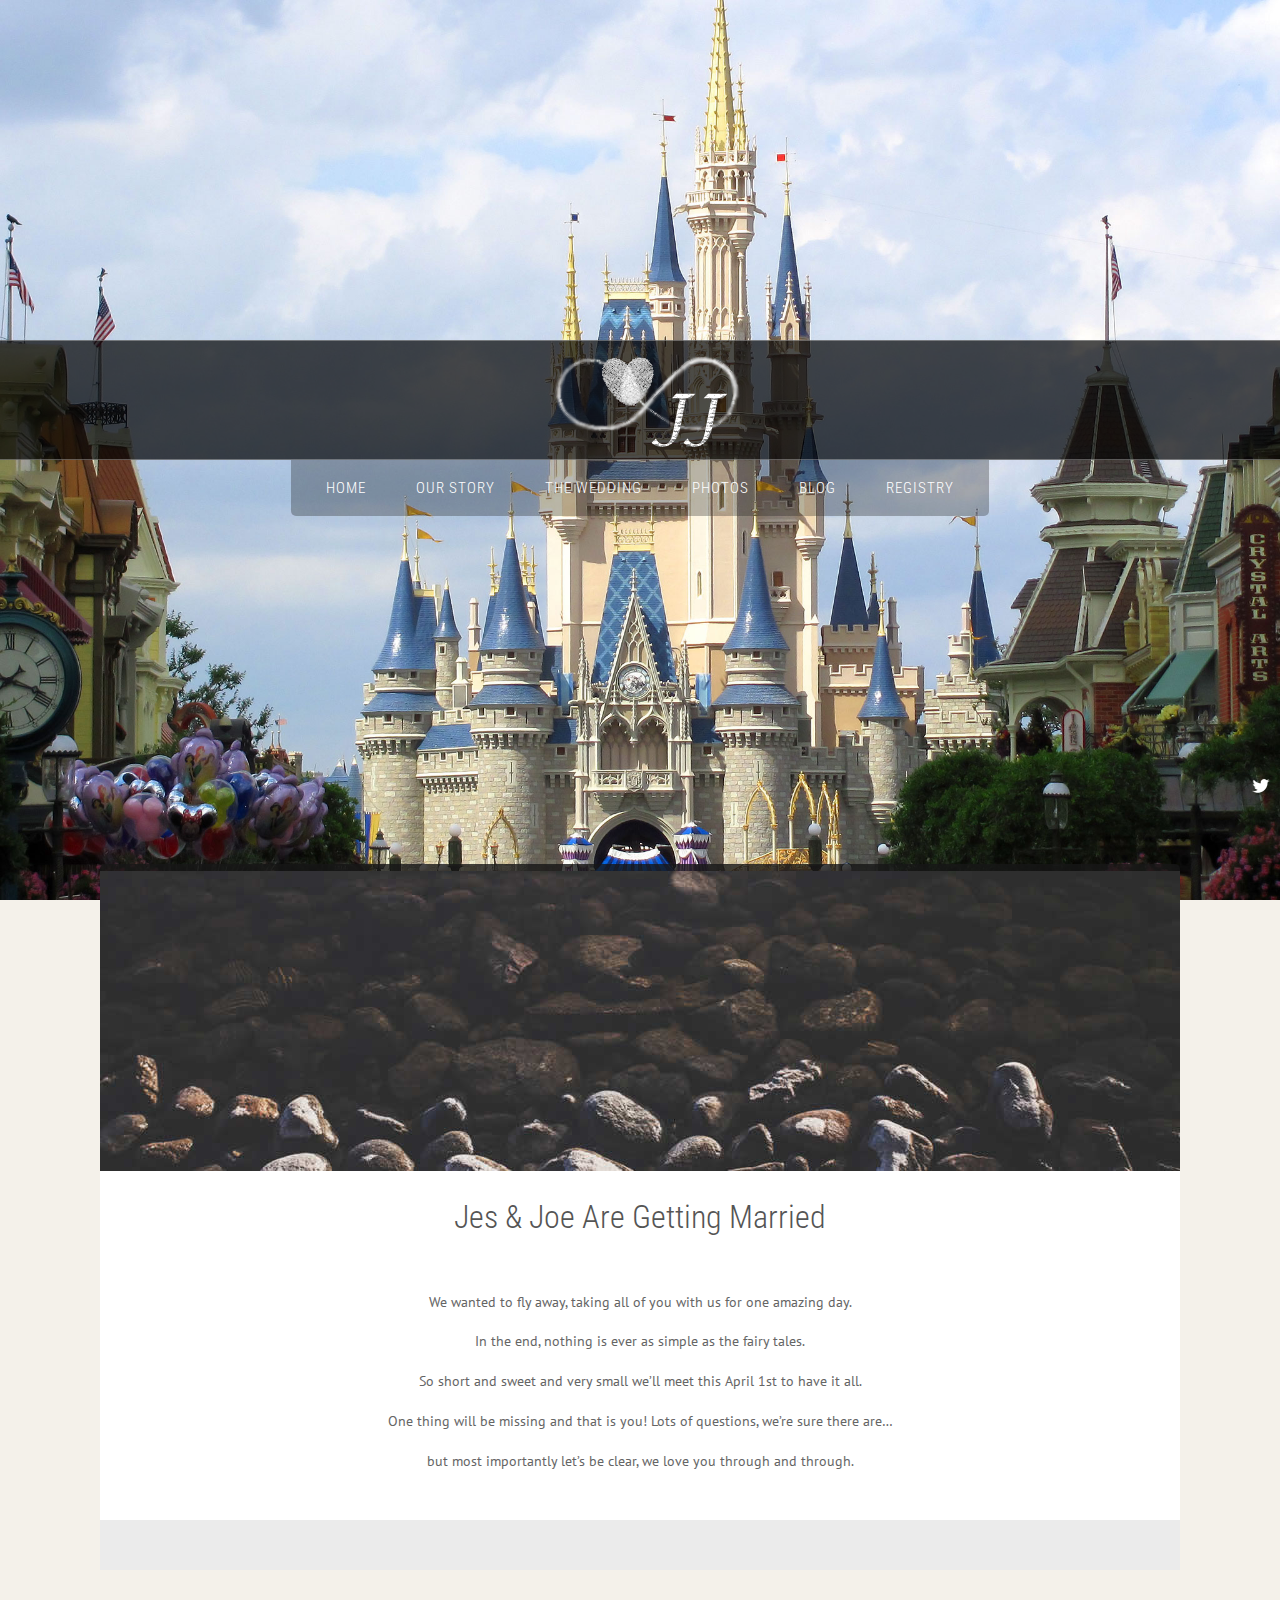
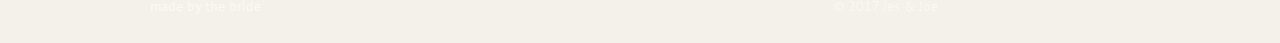
==== commit c81e2f94: "our-story styling" ====
--- a/HTML/index.html
+++ b/HTML/index.html
@@ -175,5 +175,6 @@
             <!-- Modernizr -->
             <script src="assets/js/modernizr.custom.js" type="text/javascript"></script>
             <!-- End JS -->
+        </div>
     </body>
 </html>--- a/HTML/assets/css/nexus.css
+++ b/HTML/assets/css/nexus.css
@@ -2794,3 +2794,9 @@
   min-height: 40px;
   text-align: center;
 }
+
+.our-story-el {
+  margin: auto; 
+  width: 50%; 
+  padding: 10px;
+}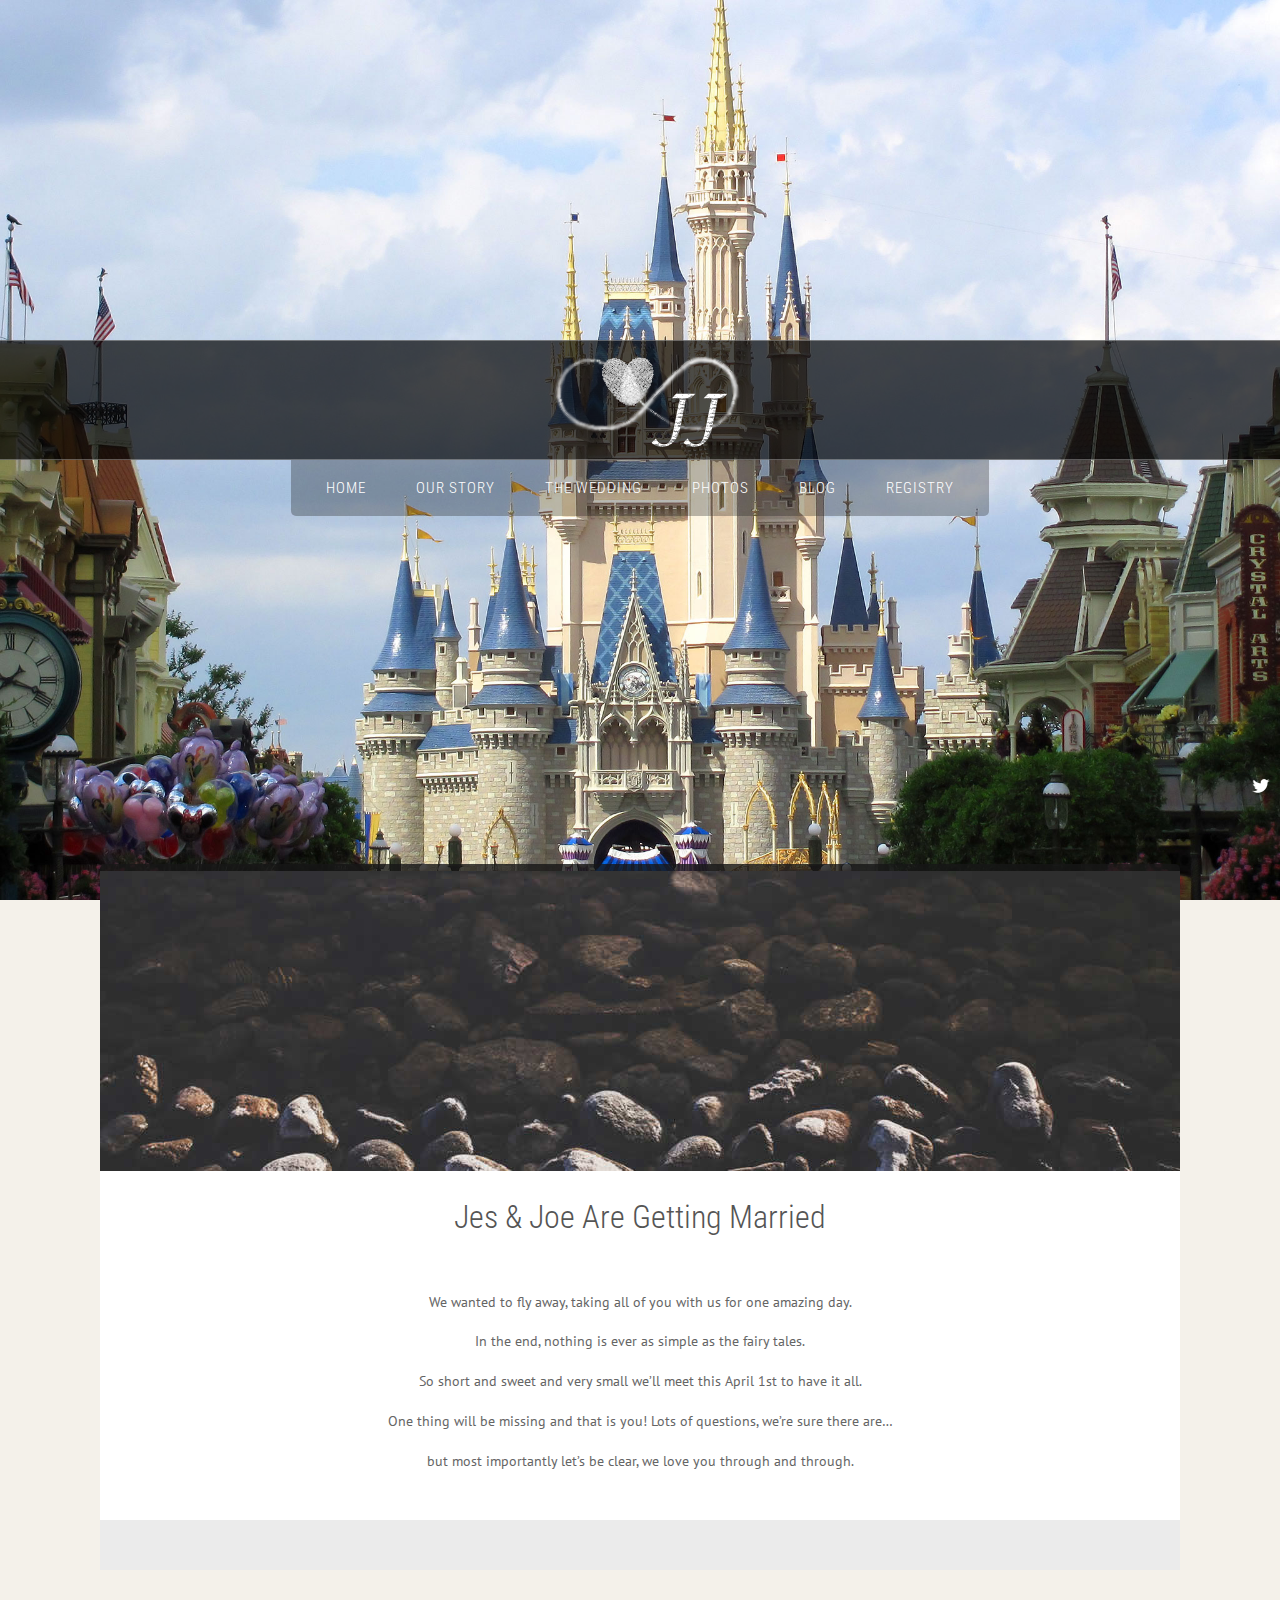
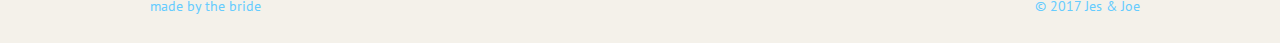
==== commit b9dafa30: "footnote color change" ====
--- a/HTML/index.html
+++ b/HTML/index.html
@@ -73,7 +73,7 @@
                                 </li>
                              
                                     <li>
-                                    <a href="blog.html">Blog</a>                                  
+                                    <a href="blog-pre.html">Blog</a>                                  
                                 </li> 
                                 <li>
                                     <a href="registry.html" >Registry</a>
@@ -144,15 +144,15 @@
             <div id="footer">
                 <div class="container">
                     <div class="row">
-                        <div id="footermenu" class="col-md-8">
+                        <div id="footermenu" class="col-md-6">
                             <ul class="list-unstyled list-inline">
                                 <li>
                                     <a href="jesmakes.com" target="_blank">made by the bride</a>
                                 </li>
                             </ul>
                         </div>
-                        <div id="copyright" class="col-md-4">
-                            <p class="pull-right"><p>&copy; 2017 Jes & Joe</p>
+                        <div id="copyright" class="col-md-6">
+                            <p class="pull-right">&copy; 2017 Jes & Joe</p>
                         </div>
                     </div>
                 </div>
--- a/HTML/assets/css/nexus.css
+++ b/HTML/assets/css/nexus.css
@@ -194,8 +194,8 @@
 }
 /* Footer Menu */
 #footer {
-  color: #bbb;
-  color: rgba(255, 255, 255, 0.5);
+  color: #66ccff;
+  color: rgba(102, 204, 255);
   padding-top: 25px;
   padding-bottom: 25px;
 }
@@ -211,8 +211,8 @@
   border: none;
 }
 #footermenu ul li a {
-  color: #444;
-  color: rgba(255, 255, 255, 0.6);
+  color: #66ccff;
+  color: rgba(102, 204, 255);
   font-size: 14px;
 }
 #footermenu ul li a:hover {
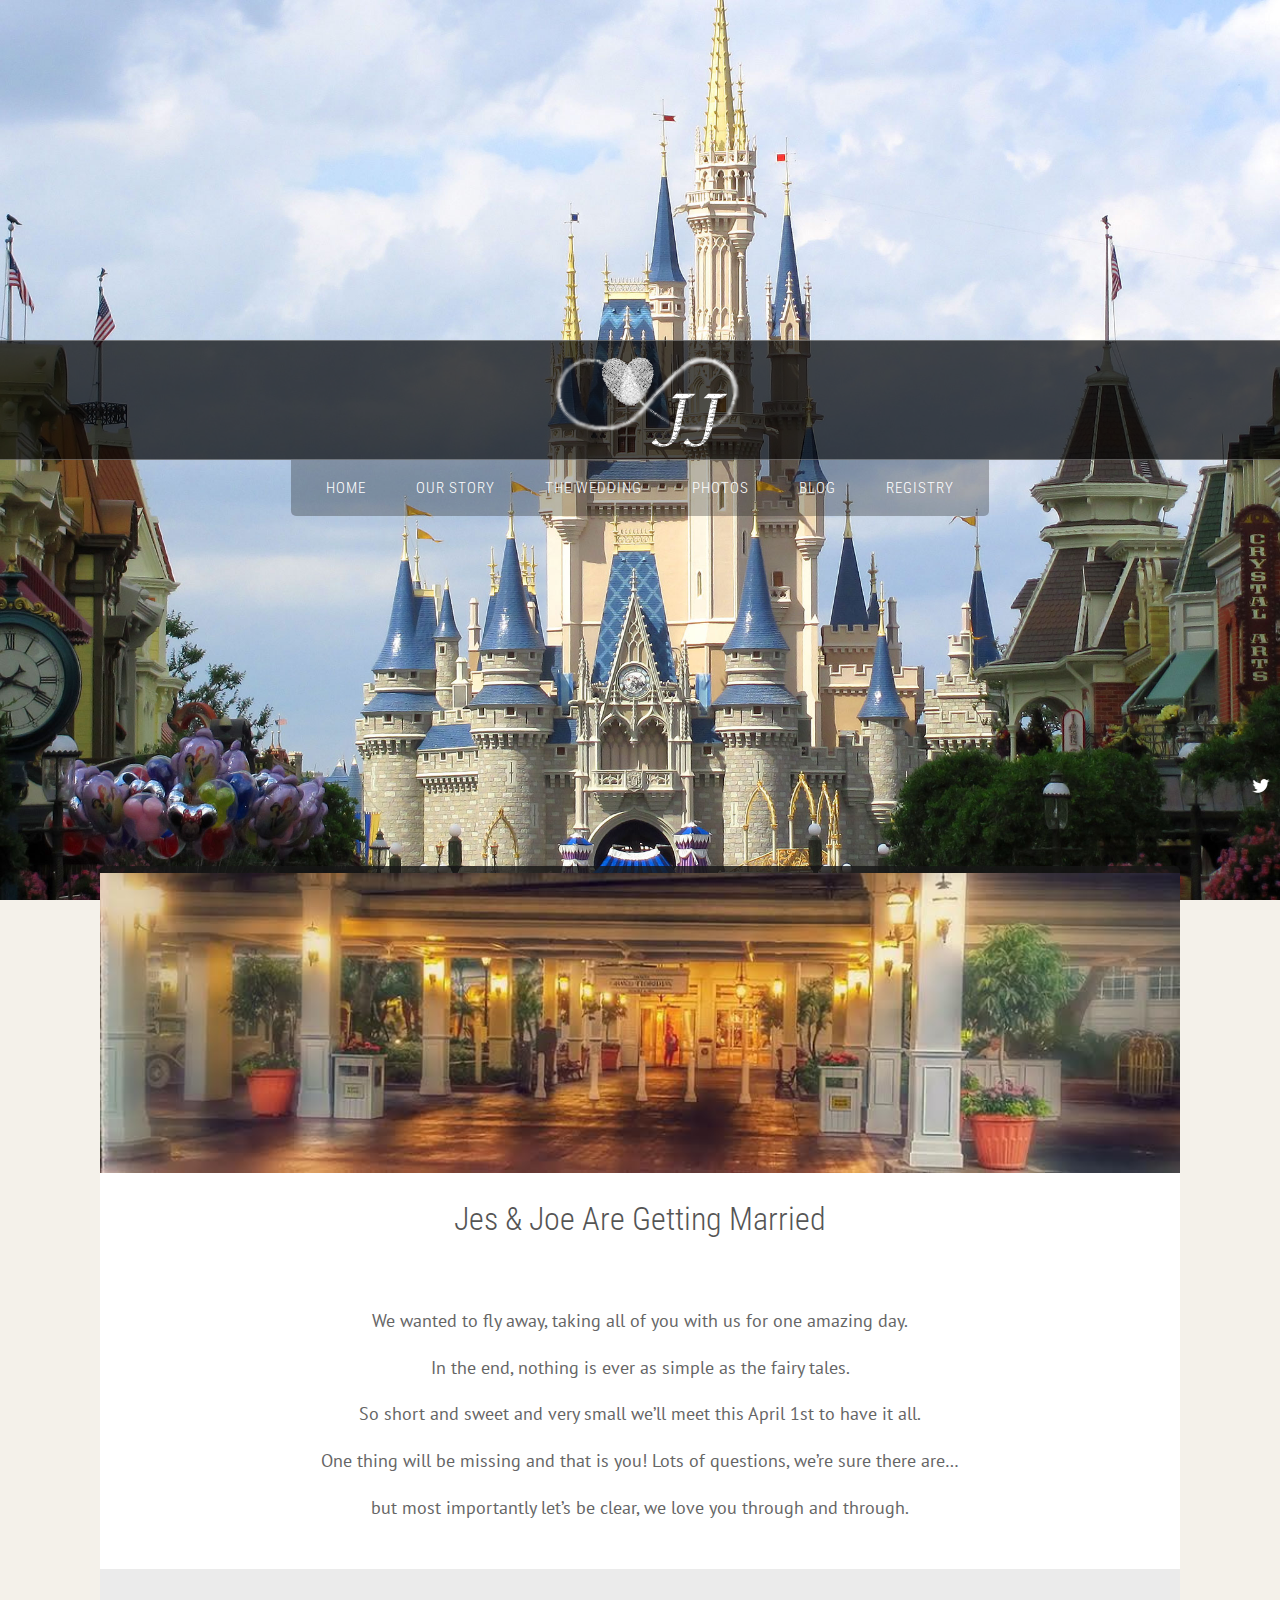
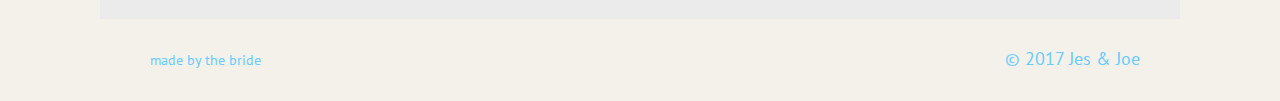
==== commit 488f41ac: "all the things" ====
--- a/HTML/index.html
+++ b/HTML/index.html
@@ -71,10 +71,10 @@
                                 <li>
                                     <a href="photos.html" >Photos</a>
                                 </li>
-                             
+
                                     <li>
-                                    <a href="blog-pre.html">Blog</a>                                  
-                                </li> 
+                                    <a href="blog-pre.html">Blog</a>
+                                </li>
                                 <li>
                                     <a href="registry.html" >Registry</a>
                                 </li>
@@ -98,16 +98,25 @@
                             <!-- Carousel Images -->
                             <div class="carousel-inner">
                                 <div class="item active">
-                                    <img src="assets/img/slideshow/slide1.jpg">
+                                    <img style="width:120%; height:300px;" src="assets/img/slideshow/slide1.jpg">
                                 </div>
                                 <div class="item">
-                                    <img src="assets/img/slideshow/slide2.jpg">
+                                    <img style="width:120%; height:300px;" src="assets/img/slideshow/slide2.jpg">
                                 </div>
                                 <div class="item">
-                                    <img src="assets/img/slideshow/slide3.jpg">
+                                    <img style="width:120%; height:300px;" src="assets/img/slideshow/slide3.jpg">
                                 </div>
                                 <div class="item">
-                                    <img src="assets/img/slideshow/slide4.jpg">
+                                    <img style="width:120%; height:300px;" src="assets/img/slideshow/slide4.jpg">
+                                </div>
+                                <div class="item">
+                                    <img style="width:120%; height:300px;" src="assets/img/slideshow/slide5.jpg">
+                                </div>
+                                <div class="item">
+                                    <img style="width:120%; height:300px;" src="assets/img/slideshow/slide6.jpg">
+                                </div>
+                                <div class="item">
+                                    <img style="width:120%; height:300px;" src="assets/img/slideshow/slide7.jpg">
                                 </div>
                             </div>
                             <!-- End Carousel Images -->
@@ -177,4 +186,4 @@
             <!-- End JS -->
         </div>
     </body>
-</html>+</html>
--- a/HTML/assets/css/nexus.css
+++ b/HTML/assets/css/nexus.css
@@ -19,7 +19,7 @@
 	- Testimonials
 	- Accordions
 	- Tabs
-	- Progress Bars 
+	- Progress Bars
 	- Panels
 	- Social Icons
 	- Carousel
@@ -37,7 +37,7 @@
 body {
   line-height: 1.7em;
   font-family: PT Sans;
-  font-size: 14px;
+  font-size: 18px;
   font-weight: 300;
   background-color: #5f807a;
   background-color: #F4F1EA;
@@ -1030,7 +1030,7 @@
 .slicknav_menu {
   *zoom: 1;
 }
-/* 
+/*
     User Default Style
     Change the following styles to modify the appearance of the menu.
 */
@@ -2796,7 +2796,7 @@
 }
 
 .our-story-el {
-  margin: auto; 
-  width: 50%; 
+  margin: auto;
+  width: 50%;
   padding: 10px;
-}+}
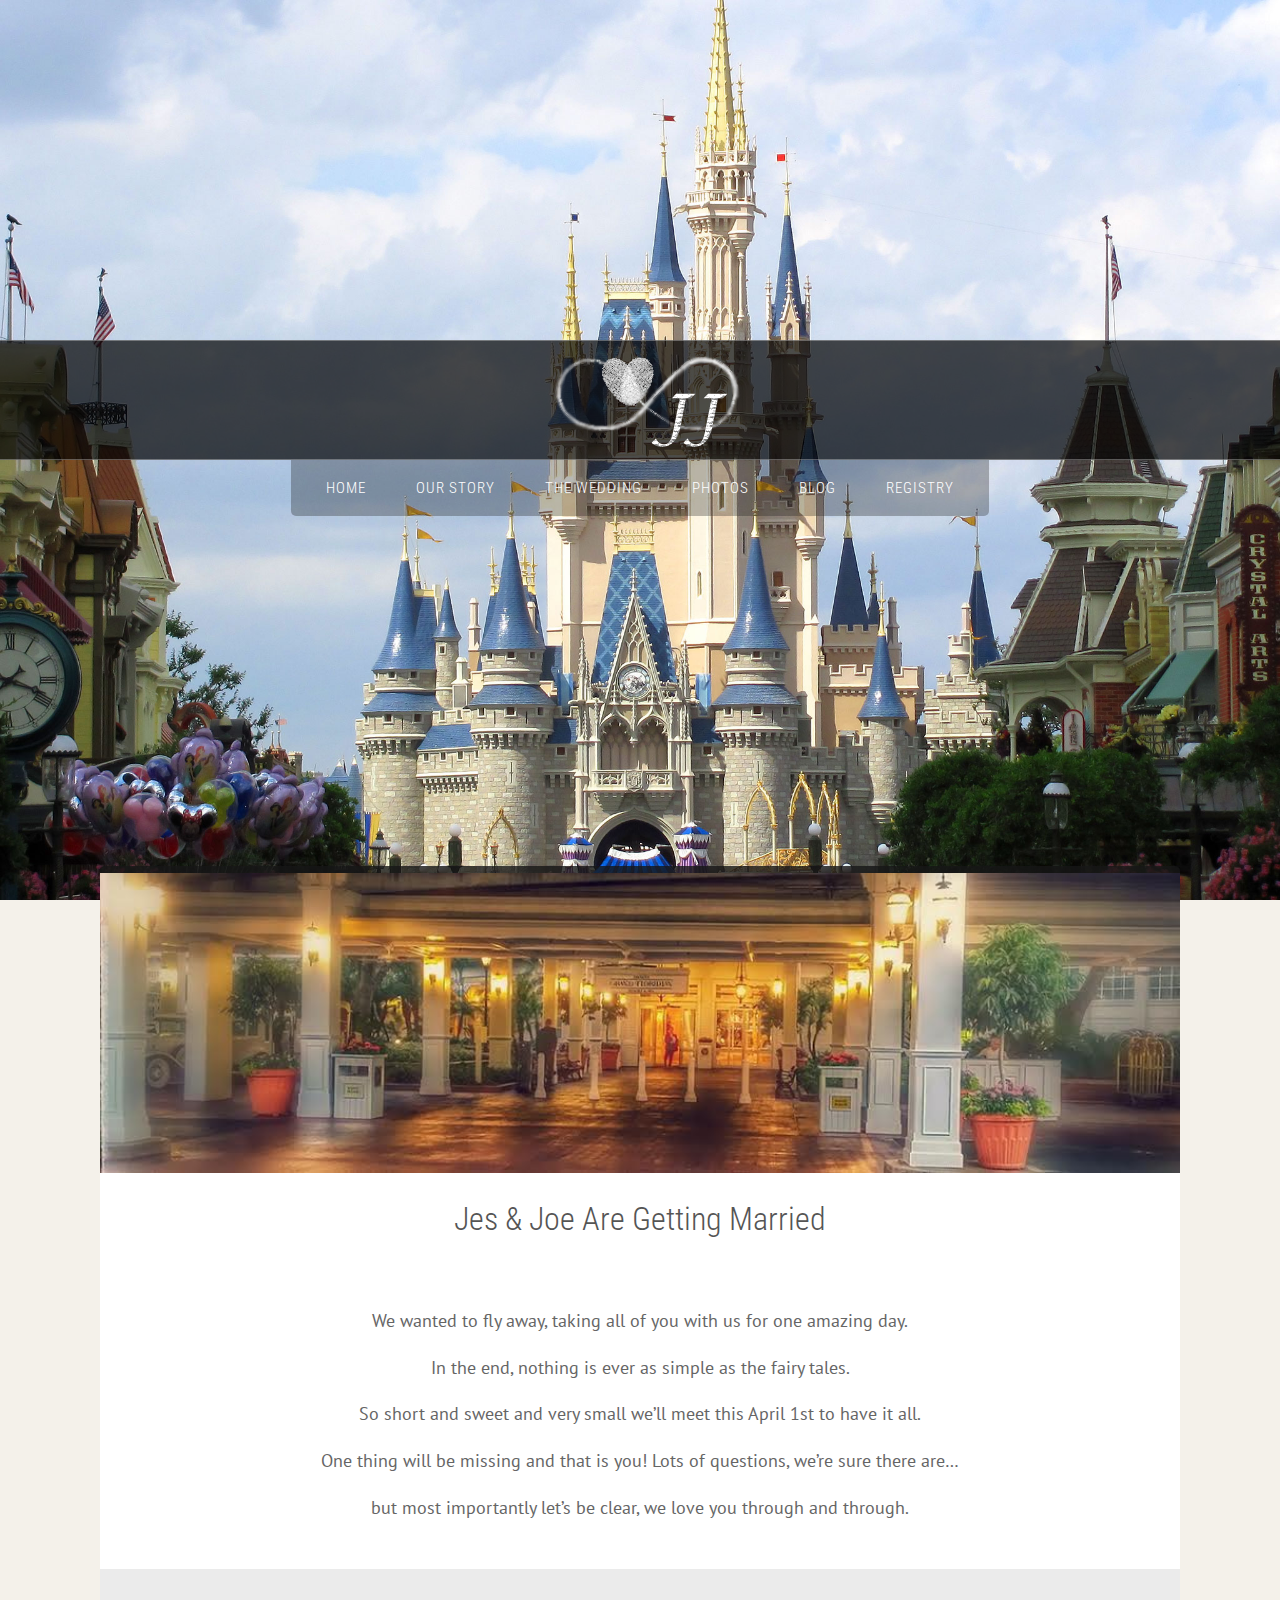
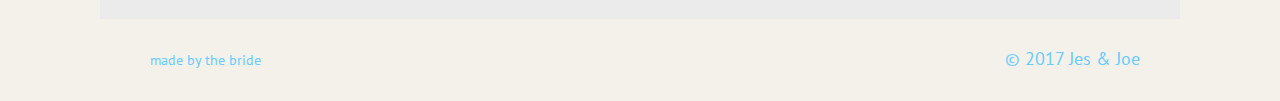
==== commit f06c2c21: "copy" ====
--- a/HTML/index.html
+++ b/HTML/index.html
@@ -30,14 +30,6 @@
     </head>
     <body>
         <div id="body-bg">
-            <ul class="social-icons pull-right hidden-xs">
-                <li class="social-twitter">
-                    <a href="#" target="_blank" title="Twitter"></a>
-                </li>
-                <li class="social-instagram">
-                    <a href="#" target="_blank" title="Instagram"></a>
-                </li>
-            </ul>
             <div id="pre-header" class="container" style="height:340px">
             </div>
             <div id="header">
@@ -156,7 +148,7 @@
                         <div id="footermenu" class="col-md-6">
                             <ul class="list-unstyled list-inline">
                                 <li>
-                                    <a href="jesmakes.com" target="_blank">made by the bride</a>
+                                    <a>made by the bride</a>
                                 </li>
                             </ul>
                         </div>
